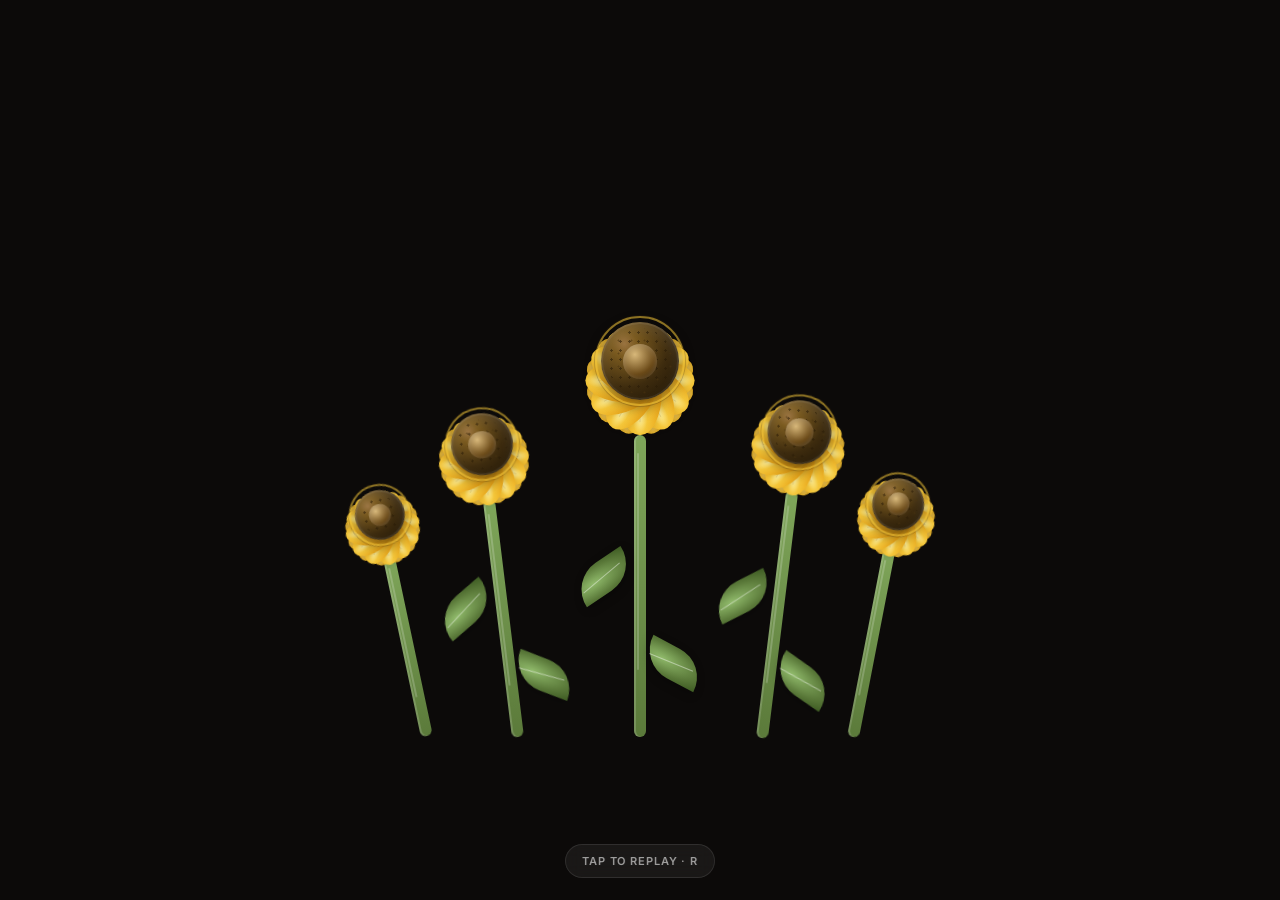
==== index.html @ fe11b83e "updated new web elements for gorgeous compliment" ====
<!doctype html>
<html lang="en">
<head>
    <meta charset="utf-8">
    <meta name="viewport" content="width=device-width, initial-scale=1">
    <title>Gorg</title>
    <link rel="preconnect" href="https://fonts.googleapis.com">
    <link rel="preconnect" href="https://fonts.gstatic.com" crossorigin>
    <link href="https://fonts.googleapis.com/css2?family=EB+Garamond:wght@300&family=Inter:wght@400;500&display=swap" rel="stylesheet">
    <link rel="stylesheet" href="./css/base.css">
    <link rel="stylesheet" href="./css/layout.css">
    <link rel="stylesheet" href="./css/animation.css">
    <style>
        html, body { overflow: hidden; background: var(--surface-dark); }
        .stage {
            min-height: 100vh; min-height: 100dvh;
            padding-top: 0;
            justify-content: center;
            overflow: hidden;
            /* allow top of flowers to breathe — no top clip */
            align-items: center;
        }
        .bouquet-scene {
            position: relative;
            width: min(760px, 96vw);
            height: min(62vh, 520px);
            min-height: 420px;
            display: block;
            z-index: 3;
            overflow: visible;
            /* lower bouquet slightly so blooms sit below mid-text */
            margin-top: 54px;
        }
        .bouquet {
            position: absolute;
            inset: 0;
            display: block;
            overflow: visible;
        }
        .sunflower {
            position: absolute;
            bottom: 0;
            left: 50%;
            display: flex;
            align-items: flex-end;
            justify-content: center;
            transform-origin: bottom center;
            will-change: transform;
            overflow: visible;
        }
        /* bouquet layout — stems converge at base */
        .s1 { --tilt: 0deg; --stem-h: 58%; --flower: 168px; --center: 78px; --petal-w: 44px; --petal-h: 70px; left: 50%; width: 220px; height: 100%; z-index: 4; }
        .s2 { --tilt: -7deg; --stem-h: 50%; --flower: 132px; --center: 62px; --petal-w: 36px; --petal-h: 58px; left: 34%; width: 180px; height: 92%; z-index: 3; }
        .s3 { --tilt: 7deg;  --stem-h: 52%; --flower: 138px; --center: 64px; --petal-w: 37px; --petal-h: 60px; left: 66%; width: 180px; height: 92%; z-index: 3; }
        .s4 { --tilt: -12deg; --stem-h: 42%; --flower: 106px; --center: 50px; --petal-w: 30px; --petal-h: 48px; left: 22%; width: 150px; height: 84%; z-index: 5; }
        .s5 { --tilt: 11deg;  --stem-h: 44%; --flower: 110px; --center: 52px; --petal-w: 31px; --petal-h: 50px; left: 78%; width: 150px; height: 84%; z-index: 5; }
        .sunflower { transform: translateX(-50%) rotate(var(--tilt)); }

        .message-block {
            position: absolute;
            left: 50%;
            /* move text HIGHER so it does not bisect blooms — blooms sit lower now */
            top: 34%;
            transform: translate(-50%, -50%);
            margin: 0;
            width: min(760px, calc(100% - 32px));
            z-index: 11;
            pointer-events: none;
            text-align: center;
            overflow: visible;
        }
        .message-title {
            text-shadow: 0 2px 28px rgba(0,0,0,0.7), 0 12px 40px rgba(0,0,0,0.55), 0 1px 0 rgba(0,0,0,0.45);
        }
        .replay-hint {
            position: absolute;
            bottom: 22px;
            left: 50%;
            transform: translateX(-50%);
            z-index: 12;
            background: rgba(255,255,255,0.06);
            border: 1px solid rgba(255,255,255,0.10);
            color: rgba(255,255,255,0.58);
            font-family: var(--font-body);
            font-size: 11px; font-weight: 600;
            letter-spacing: 0.08em; text-transform: uppercase;
            cursor: pointer;
            padding: 9px 16px;
            border-radius: 9999px;
            backdrop-filter: blur(8px);
            transition: color 160ms ease, background 160ms ease, border-color 160ms ease;
        }
        .replay-hint:hover { color: #fff; background: rgba(255,255,255,0.10); border-color: rgba(255,255,255,0.18); }

        .ribbon {
            position: absolute;
            left: 50%;
            bottom: 14px;
            transform: translateX(-50%);
            width: 76px;
            height: 34px;
            z-index: 6;
            opacity: 0;
            overflow: visible;
        }
        .ribbon.is-visible { animation: ribbonIn 600ms cubic-bezier(0.22,1,0.36,1) forwards; animation-delay: 1600ms; }
        @keyframes ribbonIn { from { opacity:0; transform: translateX(-50%) translateY(8px) scale(0.96);} to {opacity:1; transform: translateX(-50%) translateY(0) scale(1);} }
        .ribbon-knot {
            position: absolute; left: 50%; top: 6px; transform: translateX(-50%);
            width: 22px; height: 18px; background: #d9c7a0; border-radius: 4px;
            box-shadow: inset 0 1px 0 rgba(255,255,255,0.7), 0 2px 8px rgba(0,0,0,0.35);
        }
        .ribbon-tail {
            position: absolute; top: 14px; width: 22px; height: 28px;
            background: linear-gradient(to bottom, #e8d9b8, #d9c7a0);
            border-radius: 0 0 3px 3px;
        }
        .ribbon-tail.left { left: 12px; transform: rotate(-12deg); }
        .ribbon-tail.right { right: 12px; transform: rotate(12deg); }

        @media (max-width: 640px) {
            .bouquet-scene { height: 50vh; min-height: 360px; margin-top: 68px; width: 96vw; }
            .s1 { --flower: 138px; }
            .s2 { --flower: 108px; left: 33%; }
            .s3 { --flower: 114px; left: 67%; }
            .s4 { left: 19%; --flower: 86px; }
            .s5 { left: 81%; --flower: 90px; }
            .message-block { top: 30%; }
        }
        @media (max-height: 740px) {
            .bouquet-scene { margin-top: 42px; height: 58vh; }
            .message-block { top: 32%; }
        }

        /* ——— butterflies ——— */
        .butterflies {
            position: absolute;
            inset: 0;
            pointer-events: none;
            z-index: 8;
            overflow: visible;
        }
        .butterfly {
            position: absolute;
            width: 30px;
            height: 22px;
            display: block;
            opacity: 0;
            will-change: transform;
            filter: drop-shadow(0 2px 6px rgba(0,0,0,0.22));
        }
        .butterfly.is-flying { opacity: 1; }
        .bf-body {
            position: absolute;
            left: 50%;
            top: 50%;
            width: 2px;
            height: 13px;
            background: #2a1c07;
            border-radius: 999px;
            transform: translate(-50%, -50%);
            z-index: 3;
            box-shadow: 0 0 0 1px rgba(255,255,255,0.12);
        }
        .bf-body::after {
            content: "";
            position: absolute;
            left: 50%;
            top: -3px;
            width: 6px;
            height: 4px;
            border-left: 1px solid #2a1c07;
            border-right: 1px solid #2a1c07;
            border-top: 1px solid #2a1c07;
            border-radius: 50% 50% 0 0;
            transform: translateX(-50%) rotate(0deg);
            opacity: 0.9;
        }
        .bf-wing {
            position: absolute;
            top: 1px;
            width: 15px;
            height: 15px;
            border-radius: 68% 32% 62% 38%;
            opacity: 0.96;
            z-index: 2;
        }
        .bf-wing.left {
            left: 0;
            transform-origin: 100% 50%;
            animation: flapL 110ms ease-in-out infinite alternate;
            border-radius: 72% 28% 58% 42%;
        }
        .bf-wing.right {
            right: 0;
            transform-origin: 0% 50%;
            animation: flapR 110ms ease-in-out infinite alternate;
            border-radius: 28% 72% 42% 58%;
        }
        /* pastel fills cycle every 4 — dynamic count */
        .butterfly:nth-child(4n+1) .bf-wing { background: radial-gradient(ellipse at 30% 30%, #fff8e0 0%, #f4c5a8 32%, #e8a07a 72%); border: 1px solid rgba(61,43,14,0.12); }
        .butterfly:nth-child(4n+2) .bf-wing { background: radial-gradient(ellipse at 30% 30%, #f0fff8 0%, #a7e5d3 34%, #7ecfba 74%); border: 1px solid rgba(24,52,38,0.10); }
        .butterfly:nth-child(4n+3) .bf-wing { background: radial-gradient(ellipse at 30% 30%, #f6f0ff 0%, #c8b8e0 36%, #a89ac8 76%); border: 1px solid rgba(48,36,66,0.12); }
        .butterfly:nth-child(4n+4) .bf-wing { background: radial-gradient(ellipse at 30% 30%, #f0f7ff 0%, #a8c8e8 36%, #82a9d0 76%); border: 1px solid rgba(28,44,66,0.11); }
        .butterfly.small { width: 24px; height: 18px; }
        .butterfly.small .bf-wing { width: 12px; height: 12px; top: 2px; }
        .butterfly.small .bf-body { height: 11px; }

        @keyframes flapL {
            0% { transform: rotateY(0deg) rotate(-6deg) scaleX(1); }
            100% { transform: rotateY(-58deg) rotate(-6deg) scaleX(0.62); }
        }
        @keyframes flapR {
            0% { transform: rotateY(0deg) rotate(6deg) scaleX(1); }
            100% { transform: rotateY(58deg) rotate(6deg) scaleX(0.62); }
        }

        /* flight paths — 4 variants, assigned dynamically */
        .butterfly.flight1 { animation: flight1 var(--dur, 9.2s) ease-in-out infinite; animation-delay: var(--delay, 0s); }
        .butterfly.flight2 { animation: flight2 var(--dur, 10.5s) ease-in-out infinite; animation-delay: var(--delay, 0s); }
        .butterfly.flight3 { animation: flight3 var(--dur, 8.4s) ease-in-out infinite; animation-delay: var(--delay, 0s); }
        .butterfly.flight4 { animation: flight4 var(--dur, 11s) ease-in-out infinite; animation-delay: var(--delay, 0s); }

        @keyframes flight1 {
            0%   { transform: translate(0, 0) rotate(-8deg) scale(0.9); opacity: 0; }
            6%   { opacity: 1; }
            22%  { transform: translate(86px, -42px) rotate(6deg) scale(1); }
            44%  { transform: translate(168px, -18px) rotate(-4deg) scale(1); }
            66%  { transform: translate(118px, 26px) rotate(10deg) scale(0.95); }
            84%  { transform: translate(42px, 14px) rotate(-10deg) scale(0.9); }
            100% { transform: translate(0, 0) rotate(-8deg) scale(0.9); opacity: 1; }
        }
        @keyframes flight2 {
            0%   { transform: translate(0, 0) rotate(12deg) scale(0.92); opacity: 0; }
            8%   { opacity: 1; }
            24%  { transform: translate(-72px, -36px) rotate(-8deg) scale(1); }
            48%  { transform: translate(-132px, -8px) rotate(6deg) scale(1); }
            68%  { transform: translate(-84px, 28px) rotate(-6deg) scale(0.96); }
            90%  { transform: translate(-22px, 10px) rotate(8deg) scale(0.92); }
            100% { transform: translate(0, 0) rotate(12deg) scale(0.92); opacity: 1; }
        }
        @keyframes flight3 {
            0%   { transform: translate(0, 0) rotate(-6deg) scale(0.86); opacity: 0; }
            10%  { opacity: 1; }
            26%  { transform: translate(54px, -18px) rotate(8deg) scale(0.95); }
            52%  { transform: translate(112px, -32px) rotate(-6deg) scale(0.95); }
            74%  { transform: translate(68px, -6px) rotate(7deg) scale(0.88); }
            100% { transform: translate(0, 0) rotate(-6deg) scale(0.86); opacity: 1; }
        }
        @keyframes flight4 {
            0%   { transform: translate(0, 0) rotate(5deg) scale(0.78); opacity: 0; }
            9%   { opacity: 0.9; }
            28%  { transform: translate(-46px, 18px) rotate(-7deg) scale(0.84); }
            52%  { transform: translate(-92px, -12px) rotate(9deg) scale(0.84); }
            74%  { transform: translate(-38px, -28px) rotate(-5deg) scale(0.80); }
            100% { transform: translate(0, 0) rotate(5deg) scale(0.78); opacity: 0.9; }
        }

        @media (prefers-reduced-motion: reduce) {
            .bf-wing { animation: none !important; }
            .butterfly { animation: none !important; opacity: 0.9 !important; }
        }
        @media (max-width: 640px) {
            /* positions are now dynamic via JS inline left/top */
        }

        /* ——— sunflower petals rain — background — */
        .petal-rain {
            position: absolute;
            inset: 0;
            pointer-events: none;
            z-index: 1;
            overflow: hidden;
        }
        .petal-rain .petal {
            position: absolute;
            top: -28px;
            width: 11px;
            height: 17px;
            background: var(--sunflower-petal);
            border-radius: 62% 38% 62% 38% / 58% 42% 58% 42%;
            opacity: 0;
            will-change: transform;
            box-shadow: 0 1px 4px rgba(61,43,14,0.16);
            pointer-events: none;
        }
        .petal-rain .petal.alt {
            background: var(--sunflower-petal-deep);
            width: 9px;
            height: 14px;
            border-radius: 58% 42% 58% 42%;
        }
        .petal-rain .petal.tiny {
            width: 7px;
            height: 11px;
            opacity: 0.85;
        }
        @keyframes rainFall {
            0%   { transform: translate3d(0, 0, 0) rotate(0deg) translateX(0); opacity: 0; }
            8%   { opacity: 0.88; }
            50%  { transform: translate3d(var(--drift, 48px), 50vh, 0) rotate(360deg) translateX(var(--sway, 12px)); }
            100% { transform: translate3d(var(--drift, 48px), 110vh, 0) rotate(720deg) translateX(0); opacity: 0; }
        }
        @media (prefers-reduced-motion: reduce) {
            .petal-rain { display: none; }
        }
    </style>
</head>
<body>
    <main class="stage" id="bloom" aria-label="Sunflower bouquet">
        <div class="sun-glow" id="sunGlow" aria-hidden="true"></div>
        <div id="petalRain" class="petal-rain" aria-hidden="true"></div>
        <div id="petalsLayer" aria-hidden="true" style="position:absolute; inset:0; pointer-events:none; z-index:2; overflow:visible;"></div>

        <div class="message-block" id="messageBlock">
            <h1 class="message-title display-mega">
                You were looking<br>
                <span class="glow-text"><em>really gorgeous</em> today!</span>
            </h1>
        </div>

        <div class="butterflies" id="butterflies" aria-hidden="true"></div>

        <div class="bouquet-scene" aria-hidden="true">
            <div class="bouquet" id="bouquet">
                <div class="sunflower s1">
                    <div class="stem"></div>
                    <span class="leaf leaf-a"></span>
                    <span class="leaf leaf-b"></span>
                    <div class="flower-head">
                        <div class="petals petals-back"></div>
                        <div class="petals petals-front"></div>
                        <div class="center"><span class="center-ring"></span><span class="center-core"></span></div>
                    </div>
                </div>
                <div class="sunflower s2">
                    <div class="stem"></div>
                    <span class="leaf leaf-a"></span>
                    <span class="leaf leaf-b"></span>
                    <div class="flower-head">
                        <div class="petals petals-back"></div>
                        <div class="petals petals-front"></div>
                        <div class="center"><span class="center-ring"></span><span class="center-core"></span></div>
                    </div>
                </div>
                <div class="sunflower s3">
                    <div class="stem"></div>
                    <span class="leaf leaf-a"></span>
                    <span class="leaf leaf-b"></span>
                    <div class="flower-head">
                        <div class="petals petals-back"></div>
                        <div class="petals petals-front"></div>
                        <div class="center"><span class="center-ring"></span><span class="center-core"></span></div>
                    </div>
                </div>
                <div class="sunflower s4">
                    <div class="stem"></div>
                    <span class="leaf leaf-a"></span>
                    <div class="flower-head">
                        <div class="petals petals-back"></div>
                        <div class="petals petals-front"></div>
                        <div class="center"><span class="center-ring"></span><span class="center-core"></span></div>
                    </div>
                </div>
                <div class="sunflower s5">
                    <div class="stem"></div>
                    <span class="leaf leaf-a"></span>
                    <div class="flower-head">
                        <div class="petals petals-back"></div>
                        <div class="petals petals-front"></div>
                        <div class="center"><span class="center-ring"></span><span class="center-core"></span></div>
                    </div>
                </div>
                <div class="ribbon" id="ribbon" aria-hidden="true">
                    <span class="ribbon-tail left"></span>
                    <span class="ribbon-tail right"></span>
                    <span class="ribbon-knot"></span>
                </div>
            </div>
        </div>

        <button class="replay-hint" id="replayBtn" type="button">tap to replay · R</button>
    </main>

    <noscript>
        <style>.sun-glow,.stem,.leaf,.flower-head,.message-block{opacity:1!important;transform:none!important}</style>
    </noscript>
    <script src="./js/main.js"></script>
</body>
</html>
---- css/base.css ----
/* gorg/css/base.css — ElevenLabs DESIGN.md tokens — base variables & typography */
:root {
    /* canvas & surface — DESIGN.md */
    --canvas: #f5f5f5;
    --canvas-soft: #fafafa;
    --canvas-deep: #0c0a09;
    --surface-card: #ffffff;
    --surface-strong: #f0efed;
    --surface-dark: #0c0a09;
    --surface-dark-elevated: #1c1917;

    /* ink & text */
    --primary: #292524;
    --primary-active: #0c0a09;
    --ink: #0c0a09;
    --body: #4e4e4e;
    --body-strong: #292524;
    --muted: #777169;
    --muted-soft: #a8a29e;
    --on-primary: #ffffff;
    --on-dark: #ffffff;
    --on-dark-soft: #a8a29e;

    /* hairlines */
    --hairline: #e7e5e4;
    --hairline-soft: #f0efed;
    --hairline-strong: #d6d3d1;
    --hairline-dark: rgba(255,255,255,0.08);
    --hairline-dark-strong: rgba(255,255,255,0.14);

    /* atmospheric gradients */
    --gradient-mint: #a7e5d3;
    --gradient-peach: #f4c5a8;
    --gradient-lavender: #c8b8e0;
    --gradient-sky: #a8c8e8;
    --gradient-rose: #e8b8c4;

    /* semantic */
    --semantic-error: #dc2626;
    --semantic-success: #16a34a;

    /* sunflower accent */
    --sunflower-petal: #f4c63a;
    --sunflower-petal-deep: #e8a317;
    --sunflower-center: #3d2b0e;
    --sunflower-center-soft: #7a5a1f;
    --sunflower-stem: #5b7a3a;
    --sunflower-stem-light: #7fa65a;

    /* radius */
    --rounded-xs: 4px;
    --rounded-sm: 6px;
    --rounded-md: 8px;
    --rounded-lg: 12px;
    --rounded-xl: 16px;
    --rounded-xxl: 24px;
    --rounded-pill: 9999px;
    --rounded-full: 9999px;

    /* spacing */
    --space-xxs: 4px;
    --space-xs: 8px;
    --space-sm: 12px;
    --space-base: 16px;
    --space-md: 20px;
    --space-lg: 24px;
    --space-xl: 32px;
    --space-xxl: 48px;
    --space-section: 96px;

    /* typography fallbacks — Waldenburg Light -> EB Garamond @ 300 */
    --font-display: "EB Garamond", "Times New Roman", serif;
    --font-body: "Inter", sans-serif;
}

* {
    box-sizing: border-box;
}

html {
    scroll-behavior: smooth;
}

html, body {
    margin: 0;
    padding: 0;
    min-width: 320px;
    background: var(--surface-dark);
    color: var(--on-dark);
    font-family: var(--font-body);
    -webkit-font-smoothing: antialiased;
    -moz-osx-font-smoothing: grayscale;
}

button, input, textarea, select {
    font: inherit;
}

button {
    border: 0;
    cursor: pointer;
}

a {
    color: inherit;
    text-decoration: none;
}

::selection {
    background: var(--gradient-peach);
    color: var(--ink);
}

/* typography tokens */
.display-mega {
    font-family: var(--font-display);
    font-size: 64px;
    font-weight: 300;
    line-height: 1.05;
    letter-spacing: -1.92px;
}

.display-xl {
    font-family: var(--font-display);
    font-size: 48px;
    font-weight: 300;
    line-height: 1.08;
    letter-spacing: -0.96px;
}

.display-lg {
    font-family: var(--font-display);
    font-size: 36px;
    font-weight: 300;
    line-height: 1.17;
    letter-spacing: -0.36px;
}

.display-md {
    font-family: var(--font-display);
    font-size: 32px;
    font-weight: 300;
    line-height: 1.13;
    letter-spacing: -0.32px;
}

.display-sm {
    font-family: var(--font-display);
    font-size: 24px;
    font-weight: 300;
    line-height: 1.2;
}

.title-md {
    font-family: var(--font-body);
    font-size: 20px;
    font-weight: 500;
    line-height: 1.35;
}

.title-sm {
    font-family: var(--font-body);
    font-size: 18px;
    font-weight: 500;
    line-height: 1.44;
    letter-spacing: 0.18px;
}

.body-md {
    font-family: var(--font-body);
    font-size: 16px;
    font-weight: 400;
    line-height: 1.5;
    letter-spacing: 0.16px;
}

.body-strong {
    font-family: var(--font-body);
    font-size: 16px;
    font-weight: 500;
    line-height: 1.5;
    letter-spacing: 0.16px;
}

.body-sm {
    font-family: var(--font-body);
    font-size: 15px;
    font-weight: 400;
    line-height: 1.47;
    letter-spacing: 0.15px;
}

.caption {
    font-family: var(--font-body);
    font-size: 14px;
    font-weight: 400;
    line-height: 1.5;
}

.caption-uppercase {
    font-family: var(--font-body);
    font-size: 12px;
    font-weight: 600;
    line-height: 1.4;
    letter-spacing: 0.96px;
    text-transform: uppercase;
}

.button-text {
    font-family: var(--font-body);
    font-size: 15px;
    font-weight: 500;
    line-height: 1;
}

.nav-link {
    font-family: var(--font-body);
    font-size: 15px;
    font-weight: 500;
    line-height: 1.4;
}

@media (max-width: 767px) {
    .display-mega {
        font-size: 32px;
        letter-spacing: -0.64px;
        line-height: 1.1;
    }
    .display-xl {
        font-size: 32px;
    }
    .display-lg {
        font-size: 28px;
    }
}
---- css/layout.css ----
/* gorg/css/layout.css — layout, nav, cards, stage */
.top-nav {
    position: fixed;
    top: 0;
    left: 0;
    right: 0;
    height: 64px;
    display: flex;
    align-items: center;
    justify-content: space-between;
    padding: 0 32px;
    background: rgba(12, 10, 9, 0.72);
    backdrop-filter: blur(12px);
    -webkit-backdrop-filter: blur(12px);
    border-bottom: 1px solid var(--hairline-dark);
    z-index: 40;
}

.wordmark {
    font-family: var(--font-display);
    font-size: 26px;
    font-weight: 300;
    letter-spacing: -0.06em;
    color: var(--on-dark);
    display: flex;
    align-items: center;
    gap: 2px;
}

.wordmark span {
    color: var(--gradient-peach);
}

.nav-links {
    display: flex;
    align-items: center;
    gap: 28px;
}

.nav-links a {
    color: var(--on-dark-soft);
    transition: color 180ms ease;
}

.nav-links a:hover {
    color: var(--on-dark);
}

.nav-actions {
    display: flex;
    align-items: center;
    gap: 12px;
}

.button-primary {
    background: var(--on-dark);
    color: var(--ink);
    font-family: var(--font-body);
    font-size: 15px;
    font-weight: 500;
    line-height: 1;
    padding: 10px 20px;
    height: 40px;
    border-radius: var(--rounded-pill);
    transition: transform 160ms ease, background 160ms ease, opacity 160ms ease;
    display: inline-flex;
    align-items: center;
    justify-content: center;
    gap: 8px;
    white-space: nowrap;
}

.button-primary:hover {
    transform: translateY(-1px);
    background: #f0efed;
}

.button-primary:active {
    transform: translateY(0);
    background: #e7e5e4;
}

.button-outline {
    background: transparent;
    color: var(--on-dark);
    font-family: var(--font-body);
    font-size: 15px;
    font-weight: 500;
    line-height: 1;
    padding: 9px 19px;
    height: 40px;
    border-radius: var(--rounded-pill);
    border: 1px solid var(--hairline-dark-strong);
    display: inline-flex;
    align-items: center;
    justify-content: center;
    gap: 8px;
    white-space: nowrap;
    transition: border-color 160ms ease, background 160ms ease;
}

.button-outline:hover {
    border-color: rgba(255,255,255,0.28);
    background: rgba(255,255,255,0.06);
}

.button-ghost {
    background: transparent;
    color: var(--on-dark-soft);
    font-size: 14px;
    font-weight: 500;
    padding: 8px 14px;
    border-radius: var(--rounded-pill);
    transition: color 160ms ease;
}

.button-ghost:hover {
    color: var(--on-dark);
}

.hamburger {
    display: none;
    width: 40px;
    height: 40px;
    border-radius: var(--rounded-full);
    border: 1px solid var(--hairline-dark);
    background: transparent;
    color: var(--on-dark);
    font-size: 18px;
    place-items: center;
}

/* stage — black screen hero */
.stage {
    position: relative;
    min-height: 100vh;
    min-height: 100svh;
    background: var(--surface-dark);
    overflow: hidden;
    display: flex;
    flex-direction: column;
    align-items: center;
    justify-content: center;
    isolation: isolate;
    padding-top: 0;
}

.atmosphere {
    position: absolute;
    inset: 0;
    pointer-events: none;
    overflow: hidden;
}

.orb {
    position: absolute;
    border-radius: 50%;
    filter: blur(48px);
    opacity: 0.55;
    mix-blend-mode: screen;
}

.orb-mint {
    width: 520px;
    height: 520px;
    left: -80px;
    top: 22%;
    background: radial-gradient(circle at 35% 35%, var(--gradient-mint), transparent 68%);
    opacity: 0.18;
}

.orb-peach {
    width: 680px;
    height: 680px;
    right: -120px;
    top: -8%;
    background: radial-gradient(circle at 50% 50%, var(--gradient-peach), transparent 66%);
    opacity: 0.22;
}

.orb-lavender {
    width: 540px;
    height: 540px;
    right: 18%;
    bottom: -140px;
    background: radial-gradient(circle, var(--gradient-lavender), transparent 70%);
    opacity: 0.14;
}

.orb-sky {
    width: 420px;
    height: 420px;
    left: 38%;
    bottom: 18%;
    background: radial-gradient(circle, var(--gradient-sky), transparent 70%);
    opacity: 0.12;
}

/* sunflower sun glow behind flower */
.sun-glow {
    position: absolute;
    left: 50%;
    top: 46%;
    transform: translate(-50%, -50%);
    width: 560px;
    height: 560px;
    border-radius: 50%;
    background:
        radial-gradient(circle at 50% 50%, rgba(244,197,168,0.9) 0%, rgba(244,197,168,0.45) 18%, rgba(167,229,211,0.22) 34%, rgba(200,184,224,0.14) 52%, transparent 72%);
    filter: blur(18px);
    opacity: 0;
    pointer-events: none;
    z-index: 1;
}

.sun-glow::after {
    content: "";
    position: absolute;
    inset: 22%;
    border-radius: 50%;
    background: radial-gradient(circle, rgba(255,255,255,0.9) 0%, rgba(255,248,225,0.7) 24%, transparent 68%);
    filter: blur(12px);
    opacity: 0.9;
}

/* sunflower container */
.sunflower-scene {
    position: relative;
    width: min(560px, 90vw);
    height: min(68vh, 560px);
    display: flex;
    align-items: flex-end;
    justify-content: center;
    z-index: 3;
    margin-top: 12px;
}

.sunflower-wrap {
    position: relative;
    width: 220px;
    height: 100%;
    display: flex;
    align-items: flex-end;
    justify-content: center;
}

/* text block */
.message-block {
    position: relative;
    z-index: 6;
    text-align: center;
    width: min(860px, calc(100% - 32px));
    margin: 28px auto 0;
    padding: 0 12px;
}

.badge-pill {
    display: inline-flex;
    align-items: center;
    gap: 8px;
    background: var(--surface-dark-elevated);
    color: var(--on-dark-soft);
    font-family: var(--font-body);
    font-size: 12px;
    font-weight: 600;
    line-height: 1.4;
    letter-spacing: 0.96px;
    text-transform: uppercase;
    border-radius: var(--rounded-pill);
    padding: 6px 12px;
    border: 1px solid var(--hairline-dark);
    margin-bottom: 18px;
}

.badge-dot {
    width: 6px;
    height: 6px;
    border-radius: 50%;
    background: var(--gradient-peach);
    box-shadow: 0 0 10px rgba(244,197,168,0.8);
    flex: none;
}

.message-title {
    margin: 0;
    color: var(--on-dark);
    text-wrap: balance;
}

.message-title em {
    font-family: var(--font-display);
    font-style: italic;
    font-weight: 300;
    color: var(--gradient-peach);
}

.message-subtitle {
    margin: 16px auto 0;
    max-width: 560px;
    color: var(--on-dark-soft);
    font-family: var(--font-body);
    font-size: 16px;
    font-weight: 400;
    line-height: 1.6;
    letter-spacing: 0.16px;
}

.cta-row {
    margin-top: 28px;
    display: flex;
    align-items: center;
    justify-content: center;
    gap: 12px;
    flex-wrap: wrap;
}

.hint-row {
    margin-top: 18px;
    display: flex;
    align-items: center;
    justify-content: center;
    gap: 14px;
    color: var(--on-dark-soft);
    font-size: 13px;
}

.hint-row button {
    color: var(--on-dark-soft);
    background: transparent;
    border-bottom: 1px dashed rgba(255,255,255,0.22);
    padding-bottom: 2px;
    font-size: 13px;
}

.hint-row button:hover {
    color: var(--on-dark);
    border-color: rgba(255,255,255,0.4);
}

/* keepsake card — elevenlabs feature-card on dark */
.keepsake-strip {
    position: relative;
    z-index: 5;
    width: min(980px, calc(100% - 32px));
    margin: 44px auto 0;
    display: grid;
    grid-template-columns: 1.15fr 0.85fr;
    gap: 16px;
}

.feature-card-dark {
    background: var(--surface-dark-elevated);
    border: 1px solid var(--hairline-dark);
    border-radius: var(--rounded-xl);
    padding: 22px 22px;
    display: flex;
    flex-direction: column;
    gap: 14px;
}

.feature-card-dark.soft {
    background: #141210;
}

.card-eyebrow {
    font-family: var(--font-body);
    font-size: 12px;
    font-weight: 600;
    letter-spacing: 0.96px;
    text-transform: uppercase;
    color: var(--on-dark-soft);
    margin: 0;
}

.card-title {
    font-family: var(--font-body);
    font-size: 18px;
    font-weight: 500;
    line-height: 1.35;
    color: var(--on-dark);
    margin: 0;
}

.card-body {
    color: var(--on-dark-soft);
    font-size: 15px;
    line-height: 1.6;
    margin: 0;
}

.card-meta {
    display: flex;
    align-items: center;
    gap: 10px;
    margin-top: auto;
    padding-top: 12px;
    border-top: 1px solid var(--hairline-dark);
}

.avatar {
    width: 28px;
    height: 28px;
    border-radius: var(--rounded-full);
    background: var(--surface-strong);
    color: var(--ink);
    display: grid;
    place-items: center;
    font-size: 12px;
    font-weight: 600;
    flex: none;
}

.mini-wave {
    flex: 1;
    height: 28px;
    display: flex;
    align-items: center;
    gap: 3px;
}

.mini-wave span {
    flex: 1;
    background: var(--on-dark-soft);
    border-radius: 999px;
    opacity: 0.9;
}

.play-circle {
    width: 32px;
    height: 32px;
    border-radius: var(--rounded-full);
    background: var(--on-dark);
    color: var(--ink);
    display: grid;
    place-items: center;
    font-size: 12px;
    flex: none;
}

.stats-grid {
    display: grid;
    grid-template-columns: repeat(3, 1fr);
    gap: 12px;
}

.stat {
    background: rgba(255,255,255,0.04);
    border: 1px solid var(--hairline-dark);
    border-radius: var(--rounded-lg);
    padding: 14px;
    text-align: left;
}

.stat strong {
    display: block;
    font-family: var(--font-display);
    font-size: 22px;
    font-weight: 300;
    color: var(--on-dark);
    line-height: 1;
}

.stat span {
    font-size: 12px;
    color: var(--on-dark-soft);
    letter-spacing: 0.04em;
}

/* footer — elevenlabs footer on dark */
.footer {
    position: relative;
    background: #080705;
    border-top: 1px solid var(--hairline-dark);
    padding: 36px 32px 28px;
    display: flex;
    flex-wrap: wrap;
    gap: 24px;
    align-items: center;
    justify-content: space-between;
}

.footer-left {
    display: flex;
    align-items: center;
    gap: 14px;
    color: var(--on-dark-soft);
    font-size: 14px;
}

.footer-links {
    display: flex;
    gap: 20px;
    flex-wrap: wrap;
}

.footer-links a {
    color: var(--on-dark-soft);
    font-size: 14px;
    transition: color 160ms ease;
}

.footer-links a:hover {
    color: var(--on-dark);
}

.ground {
    position: absolute;
    left: 0;
    right: 0;
    bottom: 0;
    height: 86px;
    background: linear-gradient(to top, rgba(12,10,9,1) 12%, rgba(12,10,9,0) 100%);
    pointer-events: none;
    z-index: 4;
}

.ground-line {
    position: absolute;
    left: 50%;
    bottom: 26px;
    transform: translateX(-50%);
    width: min(420px, 80vw);
    height: 1px;
    background: linear-gradient(to right, transparent, rgba(255,255,255,0.18), transparent);
}

/* petals falling */
.petal {
    position: absolute;
    width: 10px;
    height: 16px;
    background: var(--sunflower-petal);
    border-radius: 60% 40% 60% 40%;
    opacity: 0;
    pointer-events: none;
    z-index: 2;
}

@media (max-width: 840px) {
    .keepsake-strip {
        grid-template-columns: 1fr;
    }
}

@media (max-width: 767px) {
    .top-nav {
        padding: 0 18px;
    }
    .nav-links {
        display: none;
    }
    .hamburger {
        display: grid;
    }
    .nav-actions .button-outline,
    .nav-actions .button-ghost {
        display: none;
    }
    .sunflower-scene {
        height: 52vh;
        min-height: 380px;
    }
    .sun-glow {
        width: 420px;
        height: 420px;
        top: 50%;
    }
    .message-subtitle {
        font-size: 15px;
    }
    .footer {
        padding: 28px 18px;
        flex-direction: column;
        align-items: flex-start;
    }
}

/* prefers-reduced-motion */
@media (prefers-reduced-motion: reduce) {
    * {
        animation-duration: 0.01ms !important;
        transition-duration: 0.01ms !important;
    }
}
---- css/animation.css ----
/* gorg/css/animation.css — bouquet + complete sunflower — fixed overflow */

.sun-glow {
    position: absolute;
    left: 50%;
    top: 46%;
    transform: translate(-50%, -50%) scale(0.72);
    width: 720px;
    height: 720px;
    border-radius: 50%;
    background:
        radial-gradient(circle at 50% 50%, rgba(244,197,168,0.95) 0%, rgba(244,197,168,0.52) 16%, rgba(167,229,211,0.24) 32%, rgba(200,184,224,0.14) 50%, transparent 72%);
    filter: blur(18px);
    opacity: 0;
    pointer-events: none;
    z-index: 1;
    transition: opacity 900ms ease, transform 1200ms cubic-bezier(0.22, 1, 0.36, 1);
}
.sun-glow::after {
    content: "";
    position: absolute;
    inset: 24%;
    border-radius: 50%;
    background: radial-gradient(circle, rgba(255,255,255,0.92) 0%, rgba(255,248,225,0.72) 22%, transparent 66%);
    filter: blur(10px);
    opacity: 0.92;
}
.sun-glow.is-lit {
    opacity: 1;
    transform: translate(-50%, -50%) scale(1);
}

/* stems */
.stem {
    position: absolute;
    left: 50%;
    bottom: 0;
    width: 12px;
    height: var(--stem-h);
    background: linear-gradient(to bottom, var(--sunflower-stem-light), var(--sunflower-stem));
    border-radius: 9999px;
    transform: translateX(-50%) scaleY(0);
    transform-origin: bottom center;
    box-shadow: inset 2px 0 0 rgba(255,255,255,0.16);
}
.stem::after {
    content: "";
    position: absolute;
    left: 3px;
    top: 6%;
    width: 2px;
    height: 72%;
    background: rgba(255,255,255,0.20);
    border-radius: 999px;
}
.stem.is-grown {
    animation: stemGrow 1300ms cubic-bezier(0.22, 1, 0.36, 1) forwards;
}
@keyframes stemGrow {
    0% { transform: translateX(-50%) scaleY(0); }
    100% { transform: translateX(-50%) scaleY(1); }
}

/* leaves */
.leaf {
    position: absolute;
    width: 62px;
    height: 32px;
    background: radial-gradient(ellipse at 30% 50%, #8fb96a 0%, var(--sunflower-stem) 62%, #3d5a22 100%);
    border-radius: 0 32px 0 32px;
    opacity: 0;
    box-shadow: 0 3px 10px rgba(0,0,0,0.26);
    transform-origin: left center;
}
.leaf::after {
    content: "";
    position: absolute;
    left: 8%;
    top: 50%;
    width: 76%;
    height: 1px;
    background: rgba(255,255,255,0.42);
    transform: translateY(-50%) rotate(-6deg);
}
.leaf-a {
    left: 50%;
    bottom: calc(var(--stem-h) * 0.42);
    margin-left: -62px;
    transform: rotate(-34deg) scale(0.7);
    border-radius: 32px 0 32px 0;
    --r: -34deg;
}
.leaf-b {
    left: 50%;
    bottom: calc(var(--stem-h) * 0.24);
    margin-left: 6px;
    transform: rotate(28deg) scale(0.7);
    --r: 28deg;
}
.s4 .leaf-b, .s5 .leaf-b { display: none; }
.leaf.is-visible { animation: leafIn 620ms cubic-bezier(0.22, 1, 0.36, 1) forwards; }
@keyframes leafIn {
    0% { opacity: 0; transform: rotate(var(--r)) scale(0.7) translateY(8px); }
    100% { opacity: 1; transform: rotate(var(--r)) scale(1) translateY(0); }
}

/* flower heads — COMPLETE, overflow visible so no half-clip */
.flower-head {
    position: absolute;
    left: 50%;
    bottom: calc(var(--stem-h) - 10px);
    transform: translateX(-50%) scale(0);
    width: var(--flower);
    height: var(--flower);
    display: grid;
    place-items: center;
    opacity: 0;
    z-index: 2;
    overflow: visible;
}
.flower-head.is-bloomed { animation: bloomPop 680ms cubic-bezier(0.22, 1, 0.36, 1) forwards; }
@keyframes bloomPop {
    0% { opacity: 0; transform: translateX(-50%) scale(0) rotate(-8deg); }
    62% { opacity: 1; transform: translateX(-50%) scale(1.06) rotate(1.5deg); }
    100% { opacity: 1; transform: translateX(-50%) scale(1) rotate(0); }
}

.petals, .petals-back, .petals-front {
    position: absolute;
    inset: 0;
    overflow: visible;
}
.petals-back { z-index: 1; }
.petals-front { z-index: 2; }

.petal-bloom {
    position: absolute;
    left: 50%;
    top: 50%;
    width: var(--petal-w);
    height: var(--petal-h);
    margin-left: calc(var(--petal-w) * -0.5);
    margin-top: calc(var(--petal-h) * -0.5);
    background: radial-gradient(ellipse at 50% 26%, #fff6a8 0%, var(--sunflower-petal) 24%, var(--sunflower-petal-deep) 70%);
    border-radius: 50% 50% 50% 50% / 62% 62% 38% 38%;
    transform-origin: 50% 78%;
    opacity: 0;
    box-shadow: 0 2px 6px rgba(61,43,14,0.18);
}
.petals-back .petal-bloom {
    background: radial-gradient(ellipse at 50% 26%, #ffeaa0 0%, #eeb82a 26%, #c98a12 72%);
    filter: brightness(0.92);
}
.petal-bloom::after {
    content: "";
    position: absolute;
    left: 50%;
    top: 18%;
    width: 1px;
    height: 44%;
    background: rgba(124, 78, 12, 0.16);
    transform: translateX(-50%);
}
.flower-head.is-bloomed .petal-bloom { animation: petalIn 460ms cubic-bezier(0.22, 1, 0.36, 1) forwards; }
@keyframes petalIn {
    0% { opacity: 0; transform: rotate(var(--rot)) translateY(8px) scale(0.45); }
    100% { opacity: 1; transform: rotate(var(--rot)) translateY(0) scale(1); }
}

/* center — complete disc */
.center {
    position: relative;
    width: var(--center);
    height: var(--center);
    border-radius: 50%;
    background: radial-gradient(circle at 30% 28%, #9a7340 0%, var(--sunflower-center-soft) 16%, var(--sunflower-center) 56%, #1a1104 100%);
    box-shadow: inset 0 0 0 2px rgba(255,255,255,0.07), inset 0 6px 14px rgba(255,255,255,0.10), 0 5px 16px rgba(0,0,0,0.42);
    display: grid;
    place-items: center;
    z-index: 3;
    overflow: visible;
}
.center::before {
    content: "";
    position: absolute;
    inset: 6px;
    border-radius: 50%;
    background-image: radial-gradient(circle, #2a1c07 1.1px, transparent 1.3px), radial-gradient(circle, #4a3410 0.9px, transparent 1.1px);
    background-size: 9px 9px, 13px 13px;
    background-position: 0 0, 5px 6px;
    opacity: 0.55;
}
.center-ring {
    position: absolute;
    inset: -6px;
    border-radius: 50%;
    border: 2px solid rgba(244,198,58,0.55);
    box-shadow: 0 0 0 1px rgba(61,43,14,0.22);
    opacity: 0;
    transform: scale(0.9);
    transition: opacity 420ms ease, transform 420ms cubic-bezier(0.22,1,0.36,1);
}
.flower-head.is-bloomed .center-ring { opacity: 1; transform: scale(1); transition-delay: 520ms; }
.center-core {
    width: 44%;
    height: 44%;
    border-radius: 50%;
    background: radial-gradient(circle at 35% 30%, #d8b87a, #6b4a18 60%, #2a1c07 100%);
    box-shadow: inset 0 1px 6px rgba(255,255,255,0.20);
    position: relative;
}

/* message reveal */
.message-block {
    opacity: 0;
    transform: translate(-50%, calc(-45% + 14px));
    transition: opacity 760ms ease, transform 760ms cubic-bezier(0.22, 1, 0.36, 1);
}
.message-block.is-visible { opacity: 1; transform: translate(-50%, -45%); }
.message-block .message-title {
    opacity: 0;
    transform: translateY(10px);
    transition: opacity 560ms ease, transform 560ms cubic-bezier(0.22,1,0.36,1);
    transition-delay: 180ms;
}
.message-block.is-visible .message-title { opacity: 1; transform: translateY(0); }

@keyframes petalFall {
    0% { opacity: 0; transform: translate3d(var(--x, 0), -20px, 0) rotate(0deg) scale(0.9); }
    12% { opacity: 0.92; }
    100% { opacity: 0; transform: translate3d(var(--x, 0), 82vh, 0) rotate(540deg) scale(1); }
}
.petal { position: absolute; width: 10px; height: 16px; background: var(--sunflower-petal); border-radius: 60% 40% 60% 40%; opacity: 0; pointer-events: none; z-index: 2; }
.petal.is-falling { animation: petalFall var(--dur, 6s) linear forwards; animation-delay: var(--delay, 0s); }

.message-title .glow-text { position: relative; display: inline-block; }
.message-title .glow-text::after {
    content: ""; position: absolute; left: -6%; right: -6%; top: 42%; height: 14px;
    background: linear-gradient(to right, transparent, rgba(244,197,168,0.18), transparent);
    filter: blur(6px); pointer-events: none; opacity: 0; transition: opacity 760ms ease;
}
.message-block.is-visible .glow-text::after { opacity: 1; transition-delay: 680ms; }

@keyframes flowerFloat {
    0%, 100% { transform: translateX(-50%) translateY(0); }
    50% { transform: translateX(-50%) translateY(-4px); }
}
.flower-head.is-bloomed.is-floating { animation: bloomPop 680ms cubic-bezier(0.22,1,0.36,1) forwards, flowerFloat 3.6s ease-in-out infinite; }
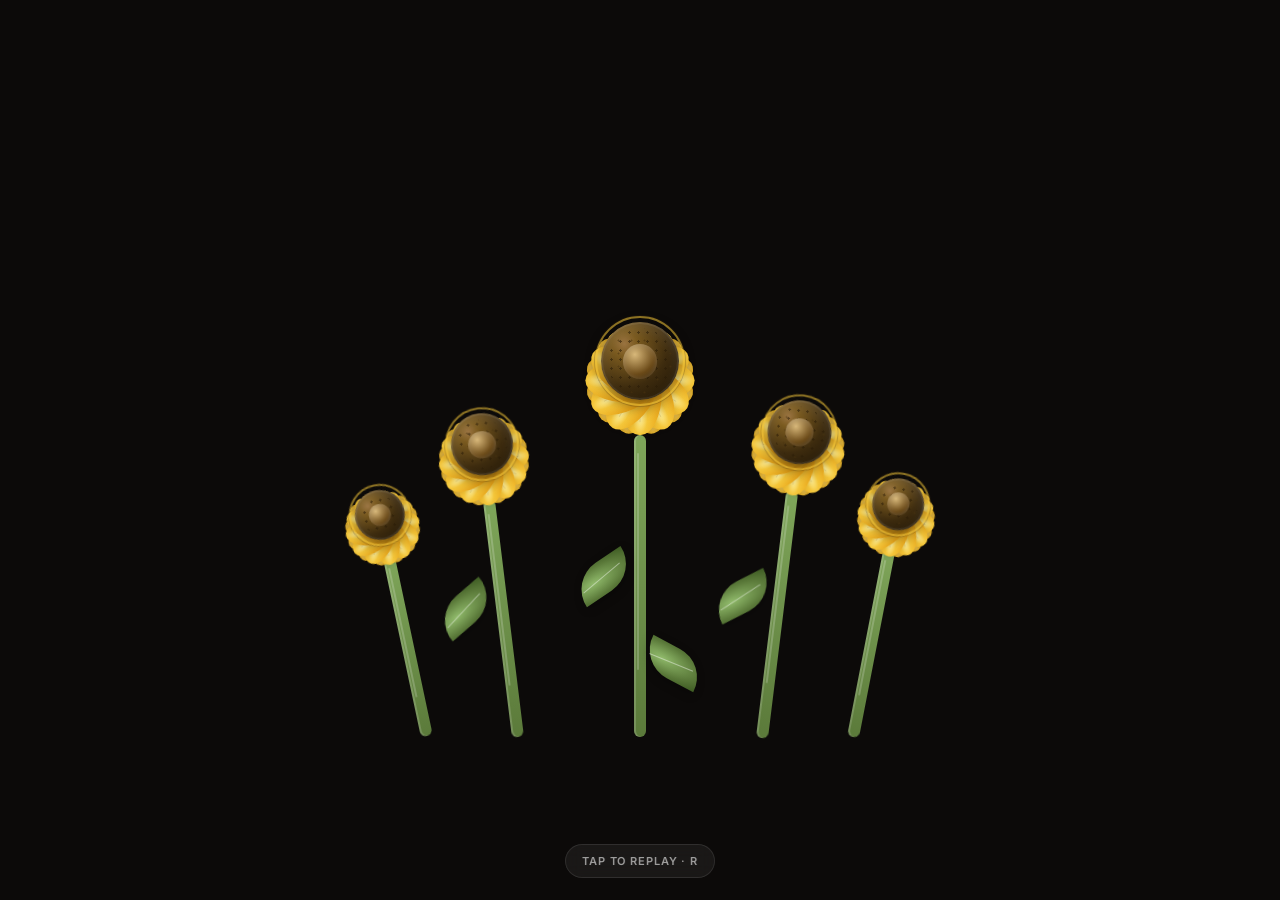
==== commit 5c1a6549: "Update index.html" ====
--- a/index.html
+++ b/index.html
@@ -314,7 +314,7 @@
 
         <div class="message-block" id="messageBlock">
             <h1 class="message-title display-mega">
-                You were looking<br>
+                You are looking<br>
                 <span class="glow-text"><em>really gorgeous</em> today!</span>
             </h1>
         </div>
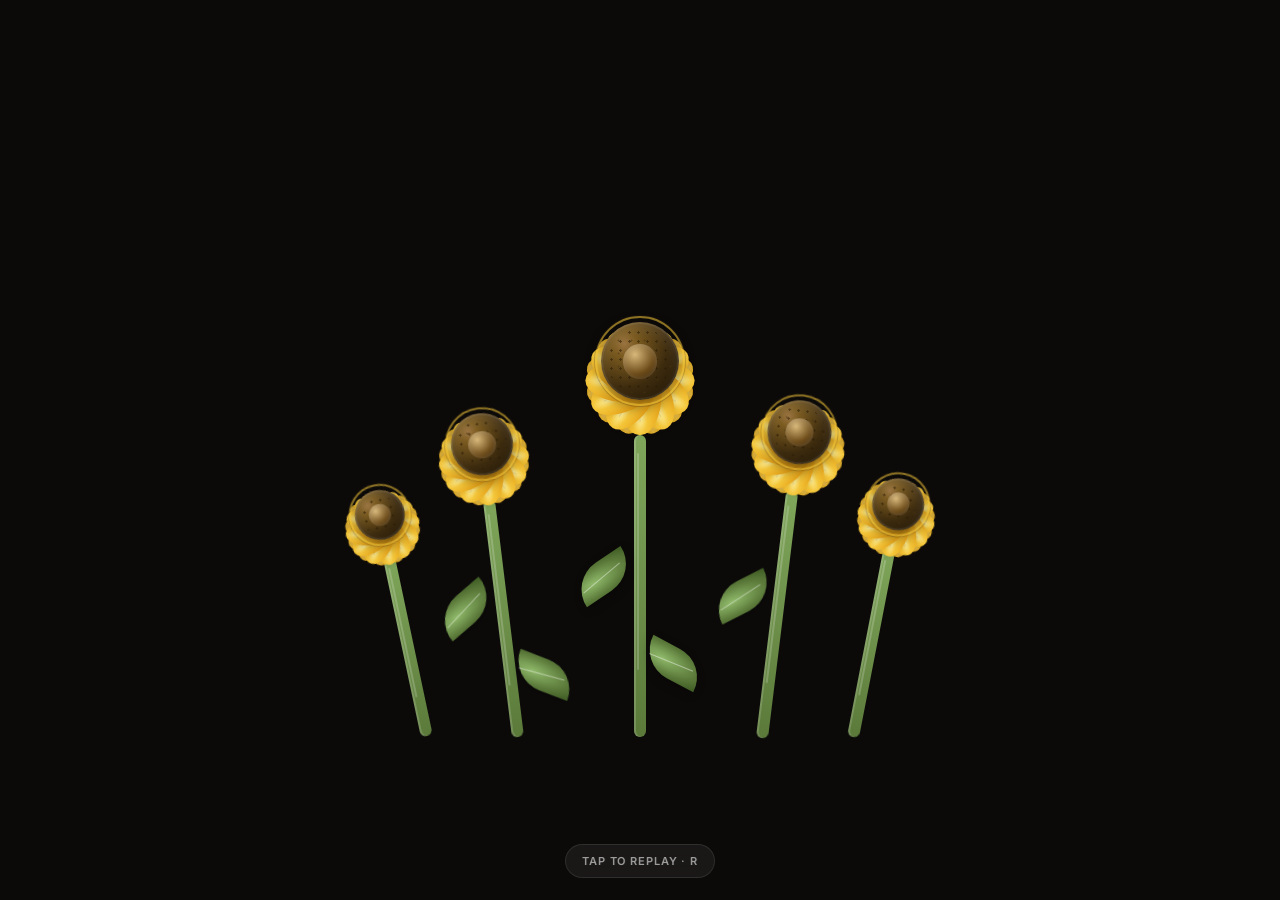
==== commit 83041e83: "Update index.html" ====
--- a/index.html
+++ b/index.html
@@ -314,8 +314,8 @@
 
         <div class="message-block" id="messageBlock">
             <h1 class="message-title display-mega">
-                You are looking<br>
-                <span class="glow-text"><em>really gorgeous</em> today!</span>
+                Tanisha! You are looking<br>
+                <span class="glow-text"><em>really gorgeous</em> today!<br> ~ Daivik Mahajan</span>
             </h1>
         </div>
 
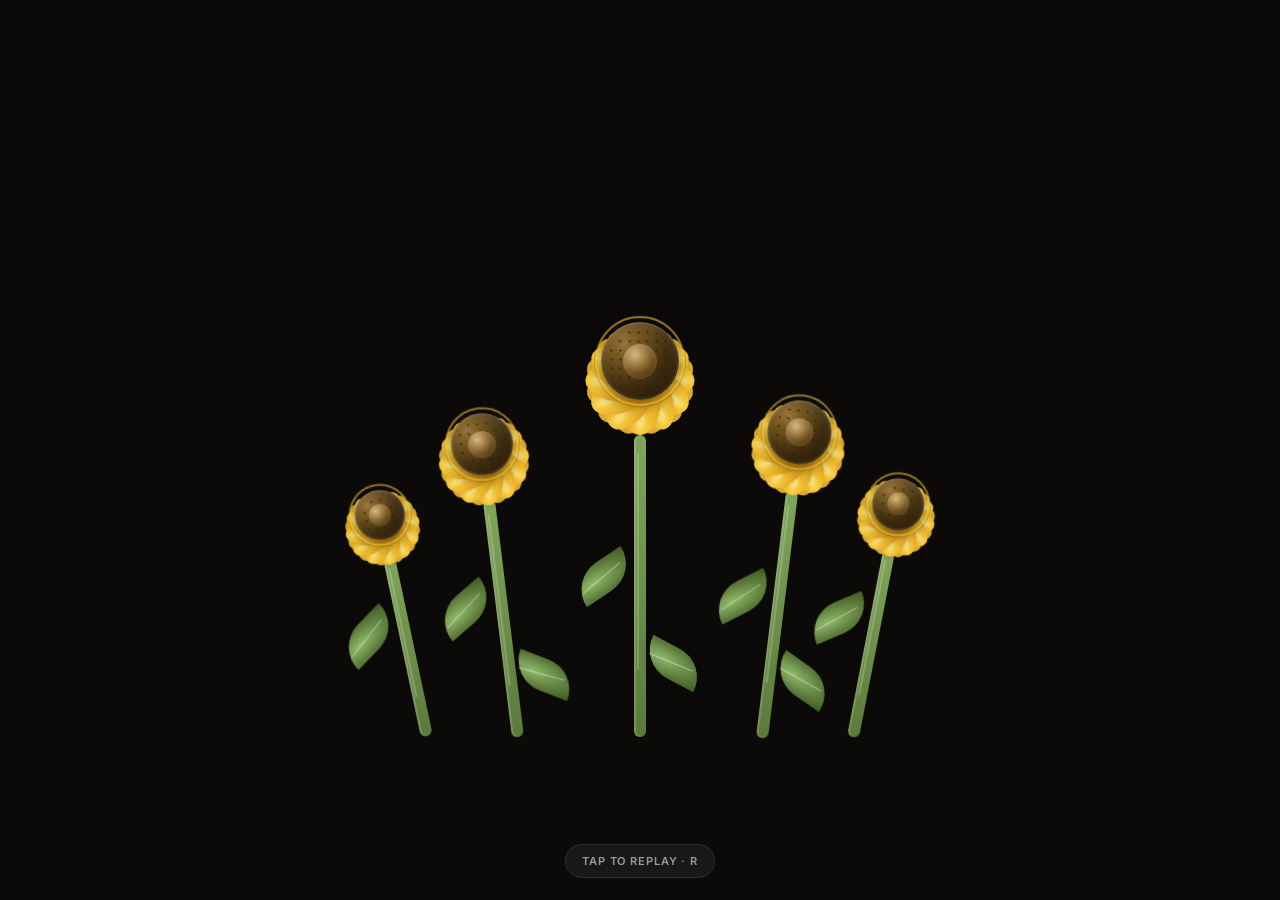
==== commit ccff1f99: "Update index.html" ====
--- a/index.html
+++ b/index.html
@@ -315,7 +315,7 @@
         <div class="message-block" id="messageBlock">
             <h1 class="message-title display-mega">
                 Tanisha! You are looking<br>
-                <span class="glow-text"><em>really gorgeous</em> today!<br> ~ Daivik Mahajan</span>
+                <span class="glow-text"><em>really gorgeous</em> today!<br></span>
             </h1>
         </div>
 
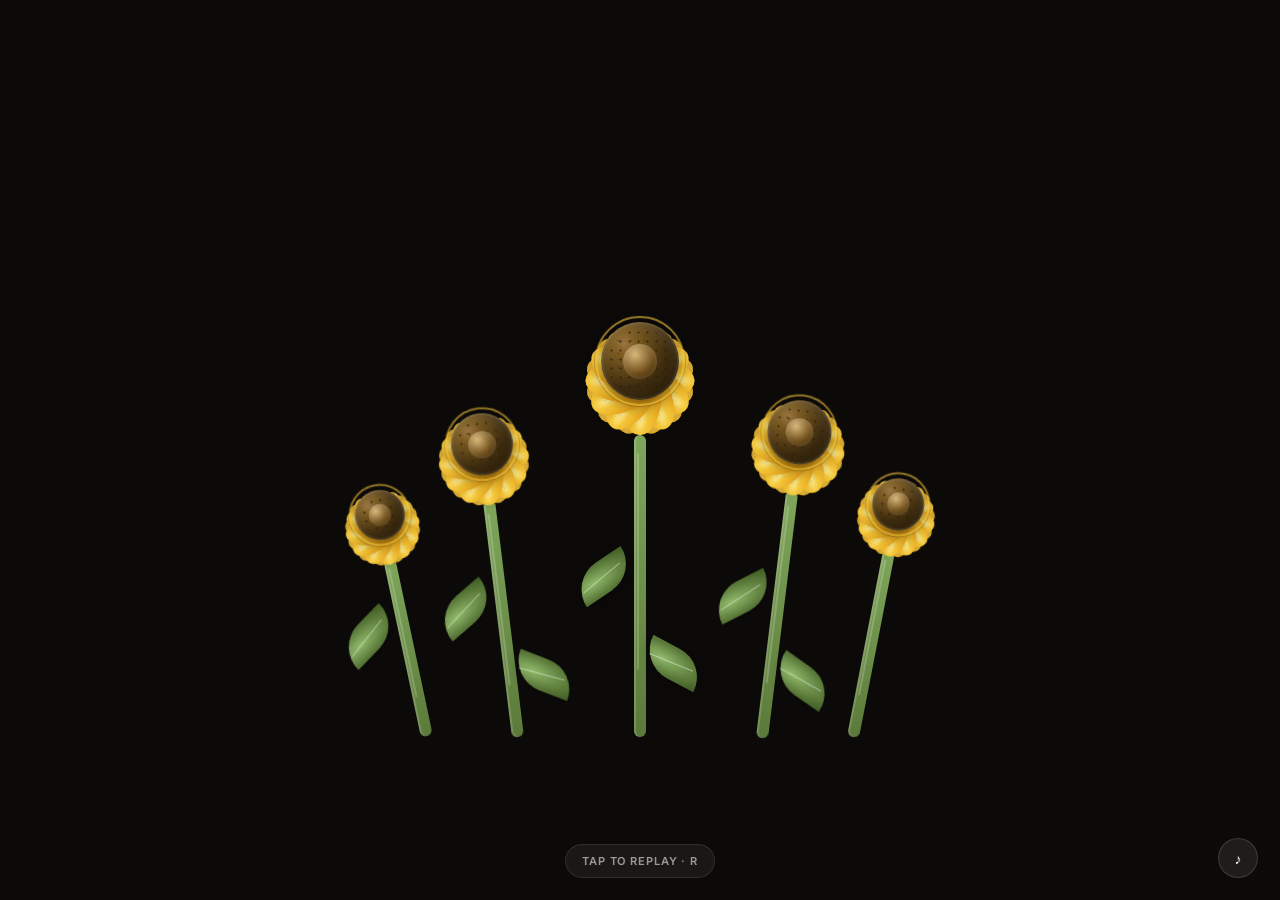
==== commit 03f91511: "Add music toggle button and audio element" ====
--- a/index.html
+++ b/index.html
@@ -92,6 +92,48 @@
         }
         .replay-hint:hover { color: #fff; background: rgba(255,255,255,0.10); border-color: rgba(255,255,255,0.18); }
 
+        .music-toggle {
+            position: absolute;
+            bottom: 22px;
+            right: 22px;
+            z-index: 12;
+            width: 40px;
+            height: 40px;
+            border-radius: 9999px;
+            background: rgba(255,255,255,0.08);
+            border: 1px solid rgba(255,255,255,0.14);
+            color: #fff;
+            display: grid;
+            place-items: center;
+            font-size: 14px;
+            cursor: pointer;
+            backdrop-filter: blur(8px);
+            transition: background 160ms ease, transform 160ms ease, border-color 160ms ease;
+        }
+        .music-toggle:hover { background: rgba(255,255,255,0.12); border-color: rgba(255,255,255,0.22); transform: scale(1.04); }
+        .music-toggle[aria-pressed="true"] { background: #fff; color: #0c0a09; border-color: #fff; }
+        .music-hint {
+            position: absolute;
+            bottom: 68px;
+            right: 22px;
+            z-index: 12;
+            background: rgba(0,0,0,0.48);
+            border: 1px solid rgba(255,255,255,0.12);
+            color: rgba(255,255,255,0.82);
+            font-family: var(--font-body);
+            font-size: 11px;
+            font-weight: 500;
+            letter-spacing: 0.02em;
+            padding: 6px 10px;
+            border-radius: 9999px;
+            backdrop-filter: blur(8px);
+            opacity: 0;
+            transform: translateY(6px);
+            transition: opacity 300ms ease, transform 300ms ease;
+            pointer-events: none;
+        }
+        .music-hint.is-visible { opacity: 1; transform: translateY(0); }
+
         .ribbon {
             position: absolute;
             left: 50%;
@@ -380,7 +422,13 @@
         </div>
 
         <button class="replay-hint" id="replayBtn" type="button">tap to replay · R</button>
+        <button class="music-toggle" id="musicToggle" type="button" aria-label="Play music from 1:05" aria-pressed="false">♪</button>
+        <span class="music-hint" id="musicHint">tap to play from 1:05</span>
     </main>
+
+    <audio id="bgMusic" preload="auto" playsinline>
+        <source src="./music.mp3" type="audio/mpeg">
+    </audio>
 
     <noscript>
         <style>.sun-glow,.stem,.leaf,.flower-head,.message-block{opacity:1!important;transform:none!important}</style>
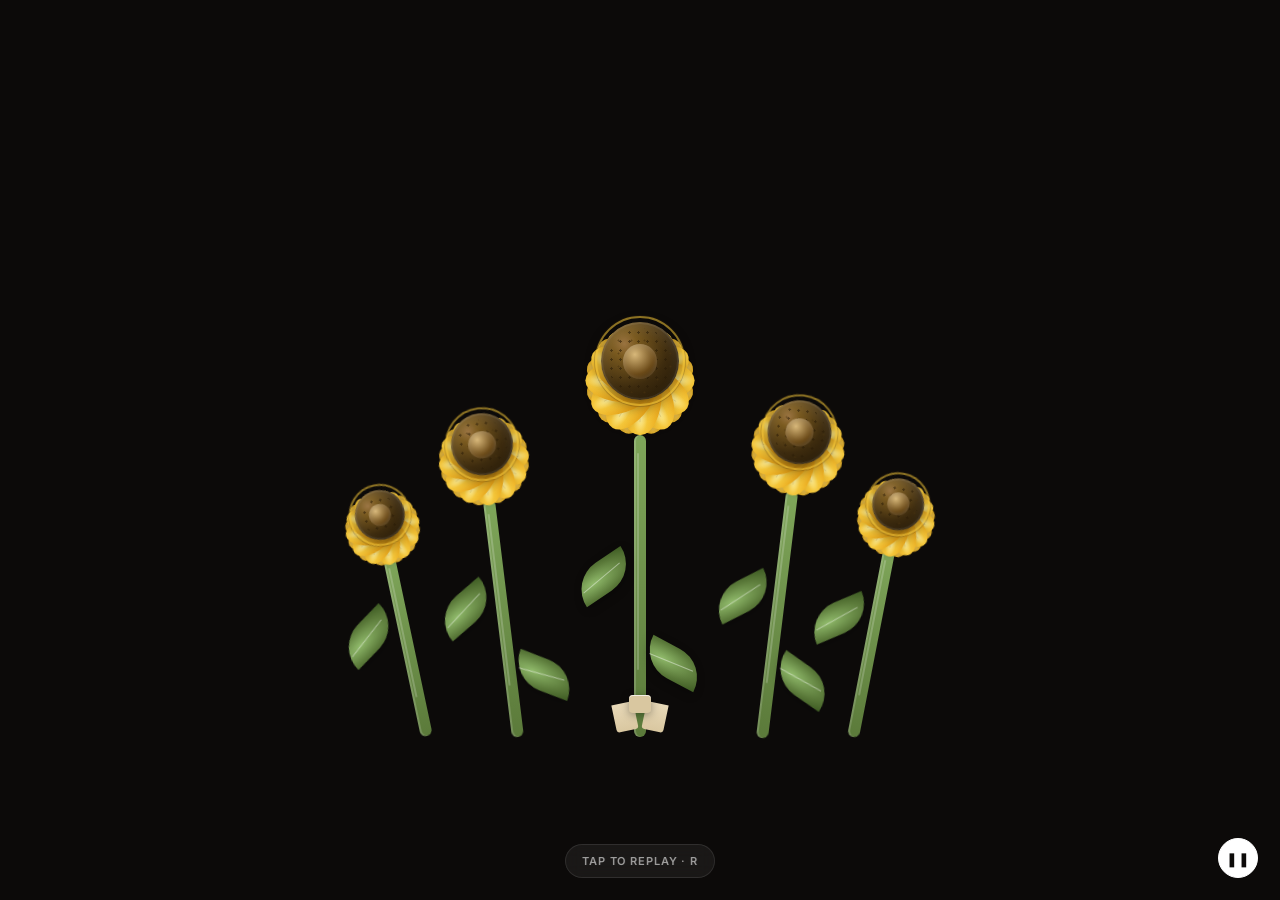
==== commit 1bf2e534: "Update audio source path in index.html" ====
--- a/index.html
+++ b/index.html
@@ -427,7 +427,7 @@
     </main>
 
     <audio id="bgMusic" preload="auto" playsinline>
-        <source src="./music.mp3" type="audio/mpeg">
+        <source src="music.mp3" type="audio/mpeg">
     </audio>
 
     <noscript>
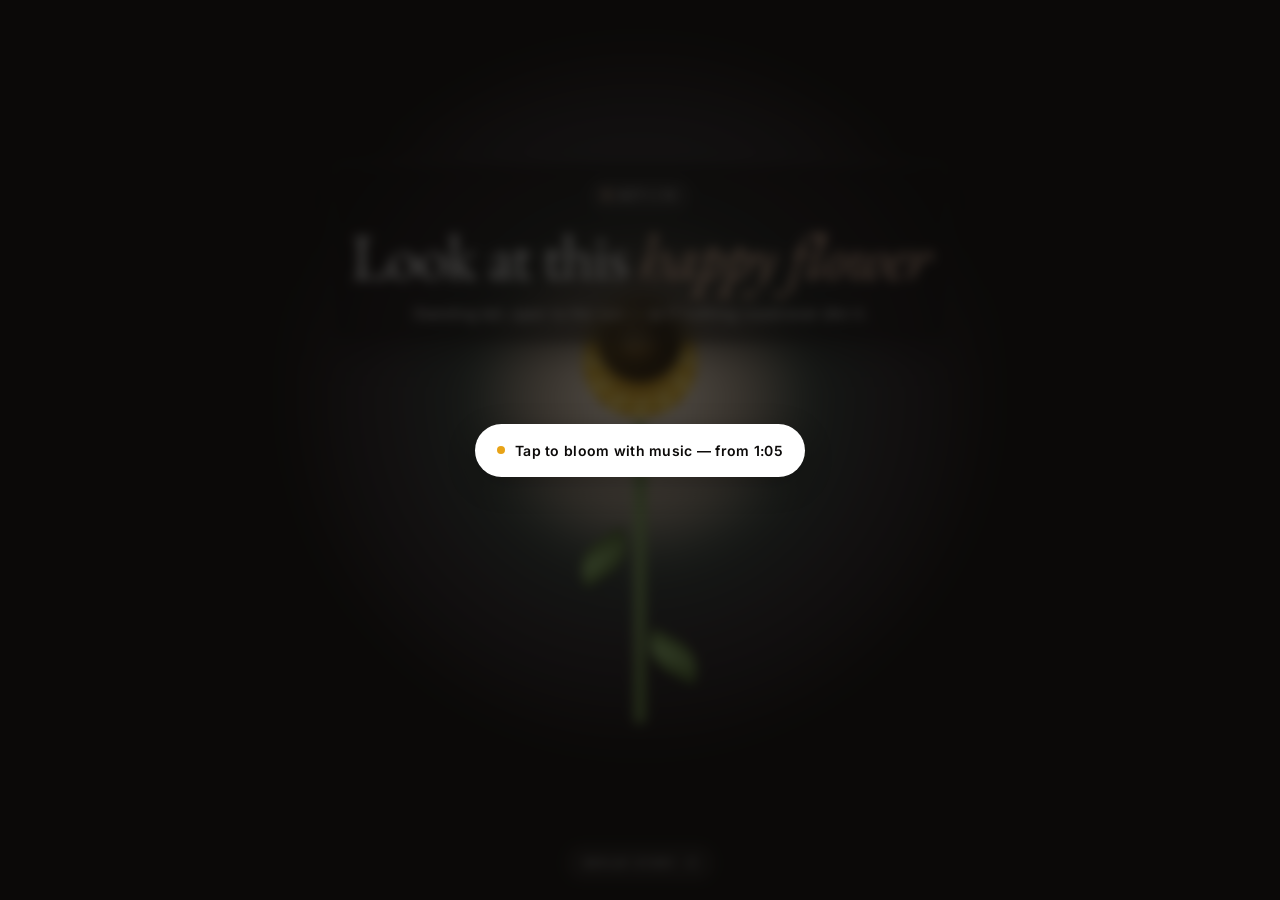
==== commit 5be1c978: "Rename index.html.html to index.html" ====
--- a/index.html
+++ b/index.html
@@ -3,78 +3,142 @@
 <head>
     <meta charset="utf-8">
     <meta name="viewport" content="width=device-width, initial-scale=1">
-    <title>Gorg</title>
+    <title>Gorg — A flower's day</title>
     <link rel="preconnect" href="https://fonts.googleapis.com">
     <link rel="preconnect" href="https://fonts.gstatic.com" crossorigin>
-    <link href="https://fonts.googleapis.com/css2?family=EB+Garamond:wght@300&family=Inter:wght@400;500&display=swap" rel="stylesheet">
-    <link rel="stylesheet" href="./css/base.css">
-    <link rel="stylesheet" href="./css/layout.css">
-    <link rel="stylesheet" href="./css/animation.css">
+    <link href="https://fonts.googleapis.com/css2?family=EB+Garamond:ital,wght@0,300;1,300&family=Inter:wght@400;500;600&display=swap" rel="stylesheet">
+    <link rel="stylesheet" href="./css/gorg-base-2026.css">
+    <link rel="stylesheet" href="./css/gorg-layout-2026.css">
+    <link rel="stylesheet" href="./css/gorg-animation-2026.css">
     <style>
         html, body { overflow: hidden; background: var(--surface-dark); }
         .stage {
+            position: relative;
             min-height: 100vh; min-height: 100dvh;
-            padding-top: 0;
+            background: var(--surface-dark);
+            overflow: hidden;
+            display: flex;
+            flex-direction: column;
+            align-items: center;
             justify-content: center;
-            overflow: hidden;
-            /* allow top of flowers to breathe — no top clip */
-            align-items: center;
-        }
-        .bouquet-scene {
+            isolation: isolate;
+        }
+        /* central solo flower */
+        .solo-scene {
             position: relative;
-            width: min(760px, 96vw);
+            width: min(560px, 92vw);
             height: min(62vh, 520px);
-            min-height: 420px;
+            min-height: 380px;
             display: block;
             z-index: 3;
             overflow: visible;
-            /* lower bouquet slightly so blooms sit below mid-text */
-            margin-top: 54px;
-        }
-        .bouquet {
+            margin-top: 28px;
+        }
+        .solo-flower {
             position: absolute;
             inset: 0;
             display: block;
             overflow: visible;
-        }
-        .sunflower {
-            position: absolute;
-            bottom: 0;
+            --stem-h: 58%;
+            --flower: 188px;
+            --center: 84px;
+            --petal-w: 46px;
+            --petal-h: 74px;
+        }
+        .solo-flower .stem {
             left: 50%;
-            display: flex;
-            align-items: flex-end;
-            justify-content: center;
-            transform-origin: bottom center;
-            will-change: transform;
+            height: var(--stem-h);
+        }
+        .solo-flower .leaf-a { bottom: calc(var(--stem-h) * 0.44); }
+        .solo-flower .leaf-b { bottom: calc(var(--stem-h) * 0.22); }
+        .solo-flower .flower-head {
+            bottom: calc(var(--stem-h) - 12px);
+            width: var(--flower);
+            height: var(--flower);
+        }
+        /* text acts — stacked, cross-fade + readable card over glow */
+        .narrative {
+            position: absolute;
+            left: 50%;
+            top: 18%;
+            transform: translate(-50%, 0);
+            width: min(720px, calc(100% - 32px));
+            z-index: 11;
+            text-align: center;
+            pointer-events: none;
             overflow: visible;
         }
-        /* bouquet layout — stems converge at base */
-        .s1 { --tilt: 0deg; --stem-h: 58%; --flower: 168px; --center: 78px; --petal-w: 44px; --petal-h: 70px; left: 50%; width: 220px; height: 100%; z-index: 4; }
-        .s2 { --tilt: -7deg; --stem-h: 50%; --flower: 132px; --center: 62px; --petal-w: 36px; --petal-h: 58px; left: 34%; width: 180px; height: 92%; z-index: 3; }
-        .s3 { --tilt: 7deg;  --stem-h: 52%; --flower: 138px; --center: 64px; --petal-w: 37px; --petal-h: 60px; left: 66%; width: 180px; height: 92%; z-index: 3; }
-        .s4 { --tilt: -12deg; --stem-h: 42%; --flower: 106px; --center: 50px; --petal-w: 30px; --petal-h: 48px; left: 22%; width: 150px; height: 84%; z-index: 5; }
-        .s5 { --tilt: 11deg;  --stem-h: 44%; --flower: 110px; --center: 52px; --petal-w: 31px; --petal-h: 50px; left: 78%; width: 150px; height: 84%; z-index: 5; }
-        .sunflower { transform: translateX(-50%) rotate(var(--tilt)); }
-
-        .message-block {
-            position: absolute;
-            left: 50%;
-            /* move text HIGHER so it does not bisect blooms — blooms sit lower now */
-            top: 34%;
-            transform: translate(-50%, -50%);
+        .act {
+            position: absolute;
+            inset: 0;
+            display: grid;
+            place-items: center;
+            opacity: 0;
+            transform: translateY(14px);
+            transition: opacity 700ms cubic-bezier(0.22,1,0.36,1), transform 700ms cubic-bezier(0.22,1,0.36,1);
+        }
+        .act.is-active { opacity: 1; transform: translateY(0); }
+        .act.is-exit { opacity: 0; transform: translateY(-10px); }
+        /* readable card — sits above flower/light, ElevenLabs dark elevated */
+        .act > div {
+            background: rgba(12,10,9,0.58);
+            border: 1px solid rgba(255,255,255,0.10);
+            backdrop-filter: blur(10px);
+            -webkit-backdrop-filter: blur(10px);
+            padding: 18px 20px 16px;
+            border-radius: 16px;
+            box-shadow: 0 8px 32px rgba(0,0,0,0.44), 0 1px 0 rgba(255,255,255,0.06) inset;
+        }
+        .act h1 {
             margin: 0;
-            width: min(760px, calc(100% - 32px));
-            z-index: 11;
-            pointer-events: none;
-            text-align: center;
-            overflow: visible;
-        }
-        .message-title {
-            text-shadow: 0 2px 28px rgba(0,0,0,0.7), 0 12px 40px rgba(0,0,0,0.55), 0 1px 0 rgba(0,0,0,0.45);
-        }
+            color: #fff;
+            text-wrap: balance;
+            text-shadow: 0 1px 0 rgba(0,0,0,0.45);
+            letter-spacing: -0.02em;
+        }
+        .act h1 em {
+            font-family: var(--font-display);
+            font-style: italic;
+            font-weight: 300;
+            color: var(--gradient-peach);
+        }
+        .act p {
+            margin: 12px auto 0;
+            max-width: 520px;
+            color: #e7e5e4;
+            font-size: 15px;
+            line-height: 1.6;
+            letter-spacing: 0.14px;
+            text-shadow: 0 1px 10px rgba(0,0,0,0.35);
+        }
+        .act .eyebrow {
+            display: inline-flex;
+            align-items: center;
+            gap: 8px;
+            margin-bottom: 14px;
+            background: rgba(255,255,255,0.09);
+            border: 1px solid rgba(255,255,255,0.12);
+            color: rgba(255,255,255,0.88);
+            font-family: var(--font-body);
+            font-size: 11px;
+            font-weight: 600;
+            letter-spacing: 0.08em;
+            text-transform: uppercase;
+            padding: 6px 12px;
+            border-radius: 9999px;
+            backdrop-filter: blur(8px);
+        }
+        .act .eyebrow i { width: 6px; height: 6px; border-radius: 50%; background: var(--gradient-peach); box-shadow: 0 0 10px rgba(244,197,168,0.7); display: block; }
+
+        /* butterflies — hidden until act 3 */
+        .butterflies { z-index: 9; }
+        .butterflies.is-hidden { opacity: 0; pointer-events: none; }
+        .butterflies.is-visible { opacity: 1; }
+
+        /* hint to replay */
         .replay-hint {
             position: absolute;
-            bottom: 22px;
+            bottom: 20px;
             left: 50%;
             transform: translateX(-50%);
             z-index: 12;
@@ -83,356 +147,128 @@
             color: rgba(255,255,255,0.58);
             font-family: var(--font-body);
             font-size: 11px; font-weight: 600;
-            letter-spacing: 0.08em; text-transform: uppercase;
-            cursor: pointer;
+            letter-spacing: 0.08em;
+            text-transform: uppercase;
             padding: 9px 16px;
             border-radius: 9999px;
             backdrop-filter: blur(8px);
-            transition: color 160ms ease, background 160ms ease, border-color 160ms ease;
+            cursor: pointer;
+            transition: all 160ms ease;
         }
         .replay-hint:hover { color: #fff; background: rgba(255,255,255,0.10); border-color: rgba(255,255,255,0.18); }
 
-        .music-toggle {
-            position: absolute;
-            bottom: 22px;
-            right: 22px;
-            z-index: 12;
-            width: 40px;
-            height: 40px;
-            border-radius: 9999px;
-            background: rgba(255,255,255,0.08);
-            border: 1px solid rgba(255,255,255,0.14);
-            color: #fff;
+        /* responsive */
+        @media (max-width: 768px) {
+            .solo-scene { width: 92vw; height: 52vh; min-height: 360px; margin-top: 36px; }
+            .solo-flower { --flower: 152px; --center: 68px; --petal-w: 38px; --petal-h: 62px; }
+            .narrative { top: 14%; width: calc(100% - 24px); }
+            .act > div { padding: 14px 16px 12px; border-radius: 14px; }
+            .act h1 { font-size: 30px; }
+            .act p { font-size: 14px; }
+        }
+        @media (max-width: 480px) {
+            .solo-flower { --flower: 132px; --center: 60px; --petal-w: 34px; --petal-h: 56px; }
+            .narrative { top: 12%; }
+            .act h1 { font-size: 26px; }
+        }
+        @media (max-height: 700px) {
+            .solo-scene { height: 56vh; margin-top: 18px; }
+            .narrative { top: 12%; }
+        }
+        /* tap overlay for autoplay */
+        .tap-overlay {
+            position: fixed;
+            inset: 0;
+            z-index: 100;
             display: grid;
             place-items: center;
+            background: rgba(12,10,9,0.72);
+            backdrop-filter: blur(6px);
+            cursor: pointer;
+            transition: opacity 400ms ease, visibility 400ms ease;
+        }
+        .tap-overlay.is-hidden { opacity: 0; visibility: hidden; pointer-events: none; }
+        .tap-card {
+            background: #fff;
+            color: #0c0a09;
+            padding: 18px 22px;
+            border-radius: 9999px;
+            font-family: var(--font-body);
             font-size: 14px;
-            cursor: pointer;
-            backdrop-filter: blur(8px);
-            transition: background 160ms ease, transform 160ms ease, border-color 160ms ease;
-        }
-        .music-toggle:hover { background: rgba(255,255,255,0.12); border-color: rgba(255,255,255,0.22); transform: scale(1.04); }
-        .music-toggle[aria-pressed="true"] { background: #fff; color: #0c0a09; border-color: #fff; }
-        .music-hint {
-            position: absolute;
-            bottom: 68px;
-            right: 22px;
-            z-index: 12;
-            background: rgba(0,0,0,0.48);
-            border: 1px solid rgba(255,255,255,0.12);
-            color: rgba(255,255,255,0.82);
-            font-family: var(--font-body);
-            font-size: 11px;
-            font-weight: 500;
+            font-weight: 600;
             letter-spacing: 0.02em;
-            padding: 6px 10px;
-            border-radius: 9999px;
-            backdrop-filter: blur(8px);
-            opacity: 0;
-            transform: translateY(6px);
-            transition: opacity 300ms ease, transform 300ms ease;
-            pointer-events: none;
-        }
-        .music-hint.is-visible { opacity: 1; transform: translateY(0); }
-
-        .ribbon {
-            position: absolute;
-            left: 50%;
-            bottom: 14px;
-            transform: translateX(-50%);
-            width: 76px;
-            height: 34px;
-            z-index: 6;
-            opacity: 0;
-            overflow: visible;
-        }
-        .ribbon.is-visible { animation: ribbonIn 600ms cubic-bezier(0.22,1,0.36,1) forwards; animation-delay: 1600ms; }
-        @keyframes ribbonIn { from { opacity:0; transform: translateX(-50%) translateY(8px) scale(0.96);} to {opacity:1; transform: translateX(-50%) translateY(0) scale(1);} }
-        .ribbon-knot {
-            position: absolute; left: 50%; top: 6px; transform: translateX(-50%);
-            width: 22px; height: 18px; background: #d9c7a0; border-radius: 4px;
-            box-shadow: inset 0 1px 0 rgba(255,255,255,0.7), 0 2px 8px rgba(0,0,0,0.35);
-        }
-        .ribbon-tail {
-            position: absolute; top: 14px; width: 22px; height: 28px;
-            background: linear-gradient(to bottom, #e8d9b8, #d9c7a0);
-            border-radius: 0 0 3px 3px;
-        }
-        .ribbon-tail.left { left: 12px; transform: rotate(-12deg); }
-        .ribbon-tail.right { right: 12px; transform: rotate(12deg); }
-
-        @media (max-width: 640px) {
-            .bouquet-scene { height: 50vh; min-height: 360px; margin-top: 68px; width: 96vw; }
-            .s1 { --flower: 138px; }
-            .s2 { --flower: 108px; left: 33%; }
-            .s3 { --flower: 114px; left: 67%; }
-            .s4 { left: 19%; --flower: 86px; }
-            .s5 { left: 81%; --flower: 90px; }
-            .message-block { top: 30%; }
-        }
-        @media (max-height: 740px) {
-            .bouquet-scene { margin-top: 42px; height: 58vh; }
-            .message-block { top: 32%; }
-        }
-
-        /* ——— butterflies ——— */
-        .butterflies {
-            position: absolute;
-            inset: 0;
-            pointer-events: none;
-            z-index: 8;
-            overflow: visible;
-        }
-        .butterfly {
-            position: absolute;
-            width: 30px;
-            height: 22px;
-            display: block;
-            opacity: 0;
-            will-change: transform;
-            filter: drop-shadow(0 2px 6px rgba(0,0,0,0.22));
-        }
-        .butterfly.is-flying { opacity: 1; }
-        .bf-body {
-            position: absolute;
-            left: 50%;
-            top: 50%;
-            width: 2px;
-            height: 13px;
-            background: #2a1c07;
-            border-radius: 999px;
-            transform: translate(-50%, -50%);
-            z-index: 3;
-            box-shadow: 0 0 0 1px rgba(255,255,255,0.12);
-        }
-        .bf-body::after {
-            content: "";
-            position: absolute;
-            left: 50%;
-            top: -3px;
-            width: 6px;
-            height: 4px;
-            border-left: 1px solid #2a1c07;
-            border-right: 1px solid #2a1c07;
-            border-top: 1px solid #2a1c07;
-            border-radius: 50% 50% 0 0;
-            transform: translateX(-50%) rotate(0deg);
-            opacity: 0.9;
-        }
-        .bf-wing {
-            position: absolute;
-            top: 1px;
-            width: 15px;
-            height: 15px;
-            border-radius: 68% 32% 62% 38%;
-            opacity: 0.96;
-            z-index: 2;
-        }
-        .bf-wing.left {
-            left: 0;
-            transform-origin: 100% 50%;
-            animation: flapL 110ms ease-in-out infinite alternate;
-            border-radius: 72% 28% 58% 42%;
-        }
-        .bf-wing.right {
-            right: 0;
-            transform-origin: 0% 50%;
-            animation: flapR 110ms ease-in-out infinite alternate;
-            border-radius: 28% 72% 42% 58%;
-        }
-        /* pastel fills cycle every 4 — dynamic count */
-        .butterfly:nth-child(4n+1) .bf-wing { background: radial-gradient(ellipse at 30% 30%, #fff8e0 0%, #f4c5a8 32%, #e8a07a 72%); border: 1px solid rgba(61,43,14,0.12); }
-        .butterfly:nth-child(4n+2) .bf-wing { background: radial-gradient(ellipse at 30% 30%, #f0fff8 0%, #a7e5d3 34%, #7ecfba 74%); border: 1px solid rgba(24,52,38,0.10); }
-        .butterfly:nth-child(4n+3) .bf-wing { background: radial-gradient(ellipse at 30% 30%, #f6f0ff 0%, #c8b8e0 36%, #a89ac8 76%); border: 1px solid rgba(48,36,66,0.12); }
-        .butterfly:nth-child(4n+4) .bf-wing { background: radial-gradient(ellipse at 30% 30%, #f0f7ff 0%, #a8c8e8 36%, #82a9d0 76%); border: 1px solid rgba(28,44,66,0.11); }
-        .butterfly.small { width: 24px; height: 18px; }
-        .butterfly.small .bf-wing { width: 12px; height: 12px; top: 2px; }
-        .butterfly.small .bf-body { height: 11px; }
-
-        @keyframes flapL {
-            0% { transform: rotateY(0deg) rotate(-6deg) scaleX(1); }
-            100% { transform: rotateY(-58deg) rotate(-6deg) scaleX(0.62); }
-        }
-        @keyframes flapR {
-            0% { transform: rotateY(0deg) rotate(6deg) scaleX(1); }
-            100% { transform: rotateY(58deg) rotate(6deg) scaleX(0.62); }
-        }
-
-        /* flight paths — 4 variants, assigned dynamically */
-        .butterfly.flight1 { animation: flight1 var(--dur, 9.2s) ease-in-out infinite; animation-delay: var(--delay, 0s); }
-        .butterfly.flight2 { animation: flight2 var(--dur, 10.5s) ease-in-out infinite; animation-delay: var(--delay, 0s); }
-        .butterfly.flight3 { animation: flight3 var(--dur, 8.4s) ease-in-out infinite; animation-delay: var(--delay, 0s); }
-        .butterfly.flight4 { animation: flight4 var(--dur, 11s) ease-in-out infinite; animation-delay: var(--delay, 0s); }
-
-        @keyframes flight1 {
-            0%   { transform: translate(0, 0) rotate(-8deg) scale(0.9); opacity: 0; }
-            6%   { opacity: 1; }
-            22%  { transform: translate(86px, -42px) rotate(6deg) scale(1); }
-            44%  { transform: translate(168px, -18px) rotate(-4deg) scale(1); }
-            66%  { transform: translate(118px, 26px) rotate(10deg) scale(0.95); }
-            84%  { transform: translate(42px, 14px) rotate(-10deg) scale(0.9); }
-            100% { transform: translate(0, 0) rotate(-8deg) scale(0.9); opacity: 1; }
-        }
-        @keyframes flight2 {
-            0%   { transform: translate(0, 0) rotate(12deg) scale(0.92); opacity: 0; }
-            8%   { opacity: 1; }
-            24%  { transform: translate(-72px, -36px) rotate(-8deg) scale(1); }
-            48%  { transform: translate(-132px, -8px) rotate(6deg) scale(1); }
-            68%  { transform: translate(-84px, 28px) rotate(-6deg) scale(0.96); }
-            90%  { transform: translate(-22px, 10px) rotate(8deg) scale(0.92); }
-            100% { transform: translate(0, 0) rotate(12deg) scale(0.92); opacity: 1; }
-        }
-        @keyframes flight3 {
-            0%   { transform: translate(0, 0) rotate(-6deg) scale(0.86); opacity: 0; }
-            10%  { opacity: 1; }
-            26%  { transform: translate(54px, -18px) rotate(8deg) scale(0.95); }
-            52%  { transform: translate(112px, -32px) rotate(-6deg) scale(0.95); }
-            74%  { transform: translate(68px, -6px) rotate(7deg) scale(0.88); }
-            100% { transform: translate(0, 0) rotate(-6deg) scale(0.86); opacity: 1; }
-        }
-        @keyframes flight4 {
-            0%   { transform: translate(0, 0) rotate(5deg) scale(0.78); opacity: 0; }
-            9%   { opacity: 0.9; }
-            28%  { transform: translate(-46px, 18px) rotate(-7deg) scale(0.84); }
-            52%  { transform: translate(-92px, -12px) rotate(9deg) scale(0.84); }
-            74%  { transform: translate(-38px, -28px) rotate(-5deg) scale(0.80); }
-            100% { transform: translate(0, 0) rotate(5deg) scale(0.78); opacity: 0.9; }
-        }
-
+            box-shadow: 0 8px 28px rgba(0,0,0,0.32);
+            display: inline-flex;
+            align-items: center;
+            gap: 10px;
+        }
+        .tap-card i { width: 8px; height: 8px; border-radius: 50%; background: #e8a317; display: block; animation: pulseDot 1.2s ease-in-out infinite; }
+        @keyframes pulseDot { 0%,100% { transform: scale(1); opacity: 1; } 50% { transform: scale(1.4); opacity: 0.7; } }
+
+        /* reduced motion */
         @media (prefers-reduced-motion: reduce) {
-            .bf-wing { animation: none !important; }
-            .butterfly { animation: none !important; opacity: 0.9 !important; }
-        }
-        @media (max-width: 640px) {
-            /* positions are now dynamic via JS inline left/top */
-        }
-
-        /* ——— sunflower petals rain — background — */
-        .petal-rain {
-            position: absolute;
-            inset: 0;
-            pointer-events: none;
-            z-index: 1;
-            overflow: hidden;
-        }
-        .petal-rain .petal {
-            position: absolute;
-            top: -28px;
-            width: 11px;
-            height: 17px;
-            background: var(--sunflower-petal);
-            border-radius: 62% 38% 62% 38% / 58% 42% 58% 42%;
-            opacity: 0;
-            will-change: transform;
-            box-shadow: 0 1px 4px rgba(61,43,14,0.16);
-            pointer-events: none;
-        }
-        .petal-rain .petal.alt {
-            background: var(--sunflower-petal-deep);
-            width: 9px;
-            height: 14px;
-            border-radius: 58% 42% 58% 42%;
-        }
-        .petal-rain .petal.tiny {
-            width: 7px;
-            height: 11px;
-            opacity: 0.85;
-        }
-        @keyframes rainFall {
-            0%   { transform: translate3d(0, 0, 0) rotate(0deg) translateX(0); opacity: 0; }
-            8%   { opacity: 0.88; }
-            50%  { transform: translate3d(var(--drift, 48px), 50vh, 0) rotate(360deg) translateX(var(--sway, 12px)); }
-            100% { transform: translate3d(var(--drift, 48px), 110vh, 0) rotate(720deg) translateX(0); opacity: 0; }
-        }
-        @media (prefers-reduced-motion: reduce) {
-            .petal-rain { display: none; }
+            .act { transition: opacity 200ms linear; transform: none !important; }
         }
     </style>
 </head>
 <body>
-    <main class="stage" id="bloom" aria-label="Sunflower bouquet">
+    <div class="tap-overlay" id="tapOverlay" role="button" tabindex="0" aria-label="Tap to start music">
+        <span class="tap-card"><i></i> Tap to bloom with music — from 1:05</span>
+    </div>
+    <main class="stage" id="bloom" aria-label="A flower's day">
         <div class="sun-glow" id="sunGlow" aria-hidden="true"></div>
         <div id="petalRain" class="petal-rain" aria-hidden="true"></div>
         <div id="petalsLayer" aria-hidden="true" style="position:absolute; inset:0; pointer-events:none; z-index:2; overflow:visible;"></div>
 
-        <div class="message-block" id="messageBlock">
-            <h1 class="message-title display-mega">
-                Tanisha! You are looking<br>
-                <span class="glow-text"><em>really gorgeous</em> today!<br></span>
-            </h1>
+        <div class="narrative" id="narrative" aria-live="polite">
+            <div class="act is-active" id="act1">
+                <div>
+                    <span class="eyebrow"><i></i> ACT I / III</span>
+                    <h1 class="display-mega">Look at this <em>happy flower</em></h1>
+                    <p>Standing tall, open to the sun — as if nothing could ever dim it.</p>
+                </div>
+            </div>
+            <div class="act" id="act2">
+                <div>
+                    <span class="eyebrow"><i style="background:#a8a29e; box-shadow:none;"></i> ACT II / III</span>
+                    <h1 class="display-mega">Oh no — <em>a bad day</em> has arrived</h1>
+                    <p>Petals loosen. The head bows. Even bright things need to wilt sometimes.</p>
+                </div>
+            </div>
+            <div class="act" id="act3">
+                <div>
+                    <span class="eyebrow"><i style="background:#a7e5d3;"></i> ACT III / III</span>
+                    <h1 class="display-mega">Remember — <em>bad days</em> are just intervals</h1>
+                    <p style="margin-top:12px;">Between good days. Hold on, the light always finds its way back.</p>
+                </div>
+            </div>
         </div>
 
-        <div class="butterflies" id="butterflies" aria-hidden="true"></div>
-
-        <div class="bouquet-scene" aria-hidden="true">
-            <div class="bouquet" id="bouquet">
-                <div class="sunflower s1">
-                    <div class="stem"></div>
-                    <span class="leaf leaf-a"></span>
-                    <span class="leaf leaf-b"></span>
-                    <div class="flower-head">
-                        <div class="petals petals-back"></div>
-                        <div class="petals petals-front"></div>
-                        <div class="center"><span class="center-ring"></span><span class="center-core"></span></div>
-                    </div>
-                </div>
-                <div class="sunflower s2">
-                    <div class="stem"></div>
-                    <span class="leaf leaf-a"></span>
-                    <span class="leaf leaf-b"></span>
-                    <div class="flower-head">
-                        <div class="petals petals-back"></div>
-                        <div class="petals petals-front"></div>
-                        <div class="center"><span class="center-ring"></span><span class="center-core"></span></div>
-                    </div>
-                </div>
-                <div class="sunflower s3">
-                    <div class="stem"></div>
-                    <span class="leaf leaf-a"></span>
-                    <span class="leaf leaf-b"></span>
-                    <div class="flower-head">
-                        <div class="petals petals-back"></div>
-                        <div class="petals petals-front"></div>
-                        <div class="center"><span class="center-ring"></span><span class="center-core"></span></div>
-                    </div>
-                </div>
-                <div class="sunflower s4">
-                    <div class="stem"></div>
-                    <span class="leaf leaf-a"></span>
-                    <div class="flower-head">
-                        <div class="petals petals-back"></div>
-                        <div class="petals petals-front"></div>
-                        <div class="center"><span class="center-ring"></span><span class="center-core"></span></div>
-                    </div>
-                </div>
-                <div class="sunflower s5">
-                    <div class="stem"></div>
-                    <span class="leaf leaf-a"></span>
-                    <div class="flower-head">
-                        <div class="petals petals-back"></div>
-                        <div class="petals petals-front"></div>
-                        <div class="center"><span class="center-ring"></span><span class="center-core"></span></div>
-                    </div>
-                </div>
-                <div class="ribbon" id="ribbon" aria-hidden="true">
-                    <span class="ribbon-tail left"></span>
-                    <span class="ribbon-tail right"></span>
-                    <span class="ribbon-knot"></span>
+        <div class="butterflies is-hidden" id="butterflies" aria-hidden="true"></div>
+
+        <div class="solo-scene" aria-hidden="true">
+            <div class="solo-flower" id="soloFlower">
+                <div class="stem" id="soloStem"></div>
+                <span class="leaf leaf-a" id="leafA"></span>
+                <span class="leaf leaf-b" id="leafB"></span>
+                <div class="flower-head" id="soloHead">
+                    <div class="petals petals-back"></div>
+                    <div class="petals petals-front"></div>
+                    <div class="center"><span class="center-ring"></span><span class="center-core"></span></div>
                 </div>
             </div>
         </div>
 
-        <button class="replay-hint" id="replayBtn" type="button">tap to replay · R</button>
-        <button class="music-toggle" id="musicToggle" type="button" aria-label="Play music from 1:05" aria-pressed="false">♪</button>
-        <span class="music-hint" id="musicHint">tap to play from 1:05</span>
+        <button class="replay-hint" id="replayBtn" type="button">replay story · R</button>
     </main>
 
-    <audio id="bgMusic" preload="auto" playsinline>
-        <source src="music.mp3" type="audio/mpeg">
+    <audio id="bgMusic" preload="auto" playsinline autoplay>
+        <source src="./gorg-music-2026.mp3" type="audio/mpeg">
     </audio>
 
     <noscript>
-        <style>.sun-glow,.stem,.leaf,.flower-head,.message-block{opacity:1!important;transform:none!important}</style>
+        <style>.sun-glow,.stem,.leaf,.flower-head{opacity:1!important;transform:none!important}</style>
     </noscript>
-    <script src="./js/main.js"></script>
+    <script src="./js/gorg-story-2026.js"></script>
 </body>
 </html>
--- a/css/gorg-base-2026.css
+++ b/css/gorg-base-2026.css
@@ -0,0 +1,235 @@
+/* gorg/css/base.css — ElevenLabs DESIGN.md tokens — base variables & typography */
+:root {
+    /* canvas & surface — DESIGN.md */
+    --canvas: #f5f5f5;
+    --canvas-soft: #fafafa;
+    --canvas-deep: #0c0a09;
+    --surface-card: #ffffff;
+    --surface-strong: #f0efed;
+    --surface-dark: #0c0a09;
+    --surface-dark-elevated: #1c1917;
+
+    /* ink & text */
+    --primary: #292524;
+    --primary-active: #0c0a09;
+    --ink: #0c0a09;
+    --body: #4e4e4e;
+    --body-strong: #292524;
+    --muted: #777169;
+    --muted-soft: #a8a29e;
+    --on-primary: #ffffff;
+    --on-dark: #ffffff;
+    --on-dark-soft: #a8a29e;
+
+    /* hairlines */
+    --hairline: #e7e5e4;
+    --hairline-soft: #f0efed;
+    --hairline-strong: #d6d3d1;
+    --hairline-dark: rgba(255,255,255,0.08);
+    --hairline-dark-strong: rgba(255,255,255,0.14);
+
+    /* atmospheric gradients */
+    --gradient-mint: #a7e5d3;
+    --gradient-peach: #f4c5a8;
+    --gradient-lavender: #c8b8e0;
+    --gradient-sky: #a8c8e8;
+    --gradient-rose: #e8b8c4;
+
+    /* semantic */
+    --semantic-error: #dc2626;
+    --semantic-success: #16a34a;
+
+    /* sunflower accent */
+    --sunflower-petal: #f4c63a;
+    --sunflower-petal-deep: #e8a317;
+    --sunflower-center: #3d2b0e;
+    --sunflower-center-soft: #7a5a1f;
+    --sunflower-stem: #5b7a3a;
+    --sunflower-stem-light: #7fa65a;
+
+    /* radius */
+    --rounded-xs: 4px;
+    --rounded-sm: 6px;
+    --rounded-md: 8px;
+    --rounded-lg: 12px;
+    --rounded-xl: 16px;
+    --rounded-xxl: 24px;
+    --rounded-pill: 9999px;
+    --rounded-full: 9999px;
+
+    /* spacing */
+    --space-xxs: 4px;
+    --space-xs: 8px;
+    --space-sm: 12px;
+    --space-base: 16px;
+    --space-md: 20px;
+    --space-lg: 24px;
+    --space-xl: 32px;
+    --space-xxl: 48px;
+    --space-section: 96px;
+
+    /* typography fallbacks — Waldenburg Light -> EB Garamond @ 300 */
+    --font-display: "EB Garamond", "Times New Roman", serif;
+    --font-body: "Inter", sans-serif;
+}
+
+* {
+    box-sizing: border-box;
+}
+
+html {
+    scroll-behavior: smooth;
+}
+
+html, body {
+    margin: 0;
+    padding: 0;
+    min-width: 320px;
+    background: var(--surface-dark);
+    color: var(--on-dark);
+    font-family: var(--font-body);
+    -webkit-font-smoothing: antialiased;
+    -moz-osx-font-smoothing: grayscale;
+}
+
+button, input, textarea, select {
+    font: inherit;
+}
+
+button {
+    border: 0;
+    cursor: pointer;
+}
+
+a {
+    color: inherit;
+    text-decoration: none;
+}
+
+::selection {
+    background: var(--gradient-peach);
+    color: var(--ink);
+}
+
+/* typography tokens */
+.display-mega {
+    font-family: var(--font-display);
+    font-size: 64px;
+    font-weight: 300;
+    line-height: 1.05;
+    letter-spacing: -1.92px;
+}
+
+.display-xl {
+    font-family: var(--font-display);
+    font-size: 48px;
+    font-weight: 300;
+    line-height: 1.08;
+    letter-spacing: -0.96px;
+}
+
+.display-lg {
+    font-family: var(--font-display);
+    font-size: 36px;
+    font-weight: 300;
+    line-height: 1.17;
+    letter-spacing: -0.36px;
+}
+
+.display-md {
+    font-family: var(--font-display);
+    font-size: 32px;
+    font-weight: 300;
+    line-height: 1.13;
+    letter-spacing: -0.32px;
+}
+
+.display-sm {
+    font-family: var(--font-display);
+    font-size: 24px;
+    font-weight: 300;
+    line-height: 1.2;
+}
+
+.title-md {
+    font-family: var(--font-body);
+    font-size: 20px;
+    font-weight: 500;
+    line-height: 1.35;
+}
+
+.title-sm {
+    font-family: var(--font-body);
+    font-size: 18px;
+    font-weight: 500;
+    line-height: 1.44;
+    letter-spacing: 0.18px;
+}
+
+.body-md {
+    font-family: var(--font-body);
+    font-size: 16px;
+    font-weight: 400;
+    line-height: 1.5;
+    letter-spacing: 0.16px;
+}
+
+.body-strong {
+    font-family: var(--font-body);
+    font-size: 16px;
+    font-weight: 500;
+    line-height: 1.5;
+    letter-spacing: 0.16px;
+}
+
+.body-sm {
+    font-family: var(--font-body);
+    font-size: 15px;
+    font-weight: 400;
+    line-height: 1.47;
+    letter-spacing: 0.15px;
+}
+
+.caption {
+    font-family: var(--font-body);
+    font-size: 14px;
+    font-weight: 400;
+    line-height: 1.5;
+}
+
+.caption-uppercase {
+    font-family: var(--font-body);
+    font-size: 12px;
+    font-weight: 600;
+    line-height: 1.4;
+    letter-spacing: 0.96px;
+    text-transform: uppercase;
+}
+
+.button-text {
+    font-family: var(--font-body);
+    font-size: 15px;
+    font-weight: 500;
+    line-height: 1;
+}
+
+.nav-link {
+    font-family: var(--font-body);
+    font-size: 15px;
+    font-weight: 500;
+    line-height: 1.4;
+}
+
+@media (max-width: 767px) {
+    .display-mega {
+        font-size: 32px;
+        letter-spacing: -0.64px;
+        line-height: 1.1;
+    }
+    .display-xl {
+        font-size: 32px;
+    }
+    .display-lg {
+        font-size: 28px;
+    }
+}
--- a/css/gorg-layout-2026.css
+++ b/css/gorg-layout-2026.css
@@ -0,0 +1,584 @@
+/* gorg/css/layout.css — layout, nav, cards, stage */
+.top-nav {
+    position: fixed;
+    top: 0;
+    left: 0;
+    right: 0;
+    height: 64px;
+    display: flex;
+    align-items: center;
+    justify-content: space-between;
+    padding: 0 32px;
+    background: rgba(12, 10, 9, 0.72);
+    backdrop-filter: blur(12px);
+    -webkit-backdrop-filter: blur(12px);
+    border-bottom: 1px solid var(--hairline-dark);
+    z-index: 40;
+}
+
+.wordmark {
+    font-family: var(--font-display);
+    font-size: 26px;
+    font-weight: 300;
+    letter-spacing: -0.06em;
+    color: var(--on-dark);
+    display: flex;
+    align-items: center;
+    gap: 2px;
+}
+
+.wordmark span {
+    color: var(--gradient-peach);
+}
+
+.nav-links {
+    display: flex;
+    align-items: center;
+    gap: 28px;
+}
+
+.nav-links a {
+    color: var(--on-dark-soft);
+    transition: color 180ms ease;
+}
+
+.nav-links a:hover {
+    color: var(--on-dark);
+}
+
+.nav-actions {
+    display: flex;
+    align-items: center;
+    gap: 12px;
+}
+
+.button-primary {
+    background: var(--on-dark);
+    color: var(--ink);
+    font-family: var(--font-body);
+    font-size: 15px;
+    font-weight: 500;
+    line-height: 1;
+    padding: 10px 20px;
+    height: 40px;
+    border-radius: var(--rounded-pill);
+    transition: transform 160ms ease, background 160ms ease, opacity 160ms ease;
+    display: inline-flex;
+    align-items: center;
+    justify-content: center;
+    gap: 8px;
+    white-space: nowrap;
+}
+
+.button-primary:hover {
+    transform: translateY(-1px);
+    background: #f0efed;
+}
+
+.button-primary:active {
+    transform: translateY(0);
+    background: #e7e5e4;
+}
+
+.button-outline {
+    background: transparent;
+    color: var(--on-dark);
+    font-family: var(--font-body);
+    font-size: 15px;
+    font-weight: 500;
+    line-height: 1;
+    padding: 9px 19px;
+    height: 40px;
+    border-radius: var(--rounded-pill);
+    border: 1px solid var(--hairline-dark-strong);
+    display: inline-flex;
+    align-items: center;
+    justify-content: center;
+    gap: 8px;
+    white-space: nowrap;
+    transition: border-color 160ms ease, background 160ms ease;
+}
+
+.button-outline:hover {
+    border-color: rgba(255,255,255,0.28);
+    background: rgba(255,255,255,0.06);
+}
+
+.button-ghost {
+    background: transparent;
+    color: var(--on-dark-soft);
+    font-size: 14px;
+    font-weight: 500;
+    padding: 8px 14px;
+    border-radius: var(--rounded-pill);
+    transition: color 160ms ease;
+}
+
+.button-ghost:hover {
+    color: var(--on-dark);
+}
+
+.hamburger {
+    display: none;
+    width: 40px;
+    height: 40px;
+    border-radius: var(--rounded-full);
+    border: 1px solid var(--hairline-dark);
+    background: transparent;
+    color: var(--on-dark);
+    font-size: 18px;
+    place-items: center;
+}
+
+/* stage — black screen hero */
+.stage {
+    position: relative;
+    min-height: 100vh;
+    min-height: 100svh;
+    background: var(--surface-dark);
+    overflow: hidden;
+    display: flex;
+    flex-direction: column;
+    align-items: center;
+    justify-content: center;
+    isolation: isolate;
+    padding-top: 0;
+}
+
+.atmosphere {
+    position: absolute;
+    inset: 0;
+    pointer-events: none;
+    overflow: hidden;
+}
+
+.orb {
+    position: absolute;
+    border-radius: 50%;
+    filter: blur(48px);
+    opacity: 0.55;
+    mix-blend-mode: screen;
+}
+
+.orb-mint {
+    width: 520px;
+    height: 520px;
+    left: -80px;
+    top: 22%;
+    background: radial-gradient(circle at 35% 35%, var(--gradient-mint), transparent 68%);
+    opacity: 0.18;
+}
+
+.orb-peach {
+    width: 680px;
+    height: 680px;
+    right: -120px;
+    top: -8%;
+    background: radial-gradient(circle at 50% 50%, var(--gradient-peach), transparent 66%);
+    opacity: 0.22;
+}
+
+.orb-lavender {
+    width: 540px;
+    height: 540px;
+    right: 18%;
+    bottom: -140px;
+    background: radial-gradient(circle, var(--gradient-lavender), transparent 70%);
+    opacity: 0.14;
+}
+
+.orb-sky {
+    width: 420px;
+    height: 420px;
+    left: 38%;
+    bottom: 18%;
+    background: radial-gradient(circle, var(--gradient-sky), transparent 70%);
+    opacity: 0.12;
+}
+
+/* sunflower sun glow behind flower */
+.sun-glow {
+    position: absolute;
+    left: 50%;
+    top: 46%;
+    transform: translate(-50%, -50%);
+    width: 560px;
+    height: 560px;
+    border-radius: 50%;
+    background:
+        radial-gradient(circle at 50% 50%, rgba(244,197,168,0.9) 0%, rgba(244,197,168,0.45) 18%, rgba(167,229,211,0.22) 34%, rgba(200,184,224,0.14) 52%, transparent 72%);
+    filter: blur(18px);
+    opacity: 0;
+    pointer-events: none;
+    z-index: 1;
+}
+
+.sun-glow::after {
+    content: "";
+    position: absolute;
+    inset: 22%;
+    border-radius: 50%;
+    background: radial-gradient(circle, rgba(255,255,255,0.9) 0%, rgba(255,248,225,0.7) 24%, transparent 68%);
+    filter: blur(12px);
+    opacity: 0.9;
+}
+
+/* sunflower container */
+.sunflower-scene {
+    position: relative;
+    width: min(560px, 90vw);
+    height: min(68vh, 560px);
+    display: flex;
+    align-items: flex-end;
+    justify-content: center;
+    z-index: 3;
+    margin-top: 12px;
+}
+
+.sunflower-wrap {
+    position: relative;
+    width: 220px;
+    height: 100%;
+    display: flex;
+    align-items: flex-end;
+    justify-content: center;
+}
+
+/* text block */
+.message-block {
+    position: relative;
+    z-index: 6;
+    text-align: center;
+    width: min(860px, calc(100% - 32px));
+    margin: 28px auto 0;
+    padding: 0 12px;
+}
+
+.badge-pill {
+    display: inline-flex;
+    align-items: center;
+    gap: 8px;
+    background: var(--surface-dark-elevated);
+    color: var(--on-dark-soft);
+    font-family: var(--font-body);
+    font-size: 12px;
+    font-weight: 600;
+    line-height: 1.4;
+    letter-spacing: 0.96px;
+    text-transform: uppercase;
+    border-radius: var(--rounded-pill);
+    padding: 6px 12px;
+    border: 1px solid var(--hairline-dark);
+    margin-bottom: 18px;
+}
+
+.badge-dot {
+    width: 6px;
+    height: 6px;
+    border-radius: 50%;
+    background: var(--gradient-peach);
+    box-shadow: 0 0 10px rgba(244,197,168,0.8);
+    flex: none;
+}
+
+.message-title {
+    margin: 0;
+    color: var(--on-dark);
+    text-wrap: balance;
+}
+
+.message-title em {
+    font-family: var(--font-display);
+    font-style: italic;
+    font-weight: 300;
+    color: var(--gradient-peach);
+}
+
+.message-subtitle {
+    margin: 16px auto 0;
+    max-width: 560px;
+    color: var(--on-dark-soft);
+    font-family: var(--font-body);
+    font-size: 16px;
+    font-weight: 400;
+    line-height: 1.6;
+    letter-spacing: 0.16px;
+}
+
+.cta-row {
+    margin-top: 28px;
+    display: flex;
+    align-items: center;
+    justify-content: center;
+    gap: 12px;
+    flex-wrap: wrap;
+}
+
+.hint-row {
+    margin-top: 18px;
+    display: flex;
+    align-items: center;
+    justify-content: center;
+    gap: 14px;
+    color: var(--on-dark-soft);
+    font-size: 13px;
+}
+
+.hint-row button {
+    color: var(--on-dark-soft);
+    background: transparent;
+    border-bottom: 1px dashed rgba(255,255,255,0.22);
+    padding-bottom: 2px;
+    font-size: 13px;
+}
+
+.hint-row button:hover {
+    color: var(--on-dark);
+    border-color: rgba(255,255,255,0.4);
+}
+
+/* keepsake card — elevenlabs feature-card on dark */
+.keepsake-strip {
+    position: relative;
+    z-index: 5;
+    width: min(980px, calc(100% - 32px));
+    margin: 44px auto 0;
+    display: grid;
+    grid-template-columns: 1.15fr 0.85fr;
+    gap: 16px;
+}
+
+.feature-card-dark {
+    background: var(--surface-dark-elevated);
+    border: 1px solid var(--hairline-dark);
+    border-radius: var(--rounded-xl);
+    padding: 22px 22px;
+    display: flex;
+    flex-direction: column;
+    gap: 14px;
+}
+
+.feature-card-dark.soft {
+    background: #141210;
+}
+
+.card-eyebrow {
+    font-family: var(--font-body);
+    font-size: 12px;
+    font-weight: 600;
+    letter-spacing: 0.96px;
+    text-transform: uppercase;
+    color: var(--on-dark-soft);
+    margin: 0;
+}
+
+.card-title {
+    font-family: var(--font-body);
+    font-size: 18px;
+    font-weight: 500;
+    line-height: 1.35;
+    color: var(--on-dark);
+    margin: 0;
+}
+
+.card-body {
+    color: var(--on-dark-soft);
+    font-size: 15px;
+    line-height: 1.6;
+    margin: 0;
+}
+
+.card-meta {
+    display: flex;
+    align-items: center;
+    gap: 10px;
+    margin-top: auto;
+    padding-top: 12px;
+    border-top: 1px solid var(--hairline-dark);
+}
+
+.avatar {
+    width: 28px;
+    height: 28px;
+    border-radius: var(--rounded-full);
+    background: var(--surface-strong);
+    color: var(--ink);
+    display: grid;
+    place-items: center;
+    font-size: 12px;
+    font-weight: 600;
+    flex: none;
+}
+
+.mini-wave {
+    flex: 1;
+    height: 28px;
+    display: flex;
+    align-items: center;
+    gap: 3px;
+}
+
+.mini-wave span {
+    flex: 1;
+    background: var(--on-dark-soft);
+    border-radius: 999px;
+    opacity: 0.9;
+}
+
+.play-circle {
+    width: 32px;
+    height: 32px;
+    border-radius: var(--rounded-full);
+    background: var(--on-dark);
+    color: var(--ink);
+    display: grid;
+    place-items: center;
+    font-size: 12px;
+    flex: none;
+}
+
+.stats-grid {
+    display: grid;
+    grid-template-columns: repeat(3, 1fr);
+    gap: 12px;
+}
+
+.stat {
+    background: rgba(255,255,255,0.04);
+    border: 1px solid var(--hairline-dark);
+    border-radius: var(--rounded-lg);
+    padding: 14px;
+    text-align: left;
+}
+
+.stat strong {
+    display: block;
+    font-family: var(--font-display);
+    font-size: 22px;
+    font-weight: 300;
+    color: var(--on-dark);
+    line-height: 1;
+}
+
+.stat span {
+    font-size: 12px;
+    color: var(--on-dark-soft);
+    letter-spacing: 0.04em;
+}
+
+/* footer — elevenlabs footer on dark */
+.footer {
+    position: relative;
+    background: #080705;
+    border-top: 1px solid var(--hairline-dark);
+    padding: 36px 32px 28px;
+    display: flex;
+    flex-wrap: wrap;
+    gap: 24px;
+    align-items: center;
+    justify-content: space-between;
+}
+
+.footer-left {
+    display: flex;
+    align-items: center;
+    gap: 14px;
+    color: var(--on-dark-soft);
+    font-size: 14px;
+}
+
+.footer-links {
+    display: flex;
+    gap: 20px;
+    flex-wrap: wrap;
+}
+
+.footer-links a {
+    color: var(--on-dark-soft);
+    font-size: 14px;
+    transition: color 160ms ease;
+}
+
+.footer-links a:hover {
+    color: var(--on-dark);
+}
+
+.ground {
+    position: absolute;
+    left: 0;
+    right: 0;
+    bottom: 0;
+    height: 86px;
+    background: linear-gradient(to top, rgba(12,10,9,1) 12%, rgba(12,10,9,0) 100%);
+    pointer-events: none;
+    z-index: 4;
+}
+
+.ground-line {
+    position: absolute;
+    left: 50%;
+    bottom: 26px;
+    transform: translateX(-50%);
+    width: min(420px, 80vw);
+    height: 1px;
+    background: linear-gradient(to right, transparent, rgba(255,255,255,0.18), transparent);
+}
+
+/* petals falling */
+.petal {
+    position: absolute;
+    width: 10px;
+    height: 16px;
+    background: var(--sunflower-petal);
+    border-radius: 60% 40% 60% 40%;
+    opacity: 0;
+    pointer-events: none;
+    z-index: 2;
+}
+
+@media (max-width: 840px) {
+    .keepsake-strip {
+        grid-template-columns: 1fr;
+    }
+}
+
+@media (max-width: 767px) {
+    .top-nav {
+        padding: 0 18px;
+    }
+    .nav-links {
+        display: none;
+    }
+    .hamburger {
+        display: grid;
+    }
+    .nav-actions .button-outline,
+    .nav-actions .button-ghost {
+        display: none;
+    }
+    .sunflower-scene {
+        height: 52vh;
+        min-height: 380px;
+    }
+    .sun-glow {
+        width: 420px;
+        height: 420px;
+        top: 50%;
+    }
+    .message-subtitle {
+        font-size: 15px;
+    }
+    .footer {
+        padding: 28px 18px;
+        flex-direction: column;
+        align-items: flex-start;
+    }
+}
+
+/* prefers-reduced-motion */
+@media (prefers-reduced-motion: reduce) {
+    * {
+        animation-duration: 0.01ms !important;
+        transition-duration: 0.01ms !important;
+    }
+}
--- a/css/gorg-animation-2026.css
+++ b/css/gorg-animation-2026.css
@@ -0,0 +1,264 @@
+/* gorg/css/animation.css — solo flower + bouquet support + wilt/revive */
+
+.sun-glow {
+    position: absolute;
+    left: 50%;
+    top: 44%;
+    transform: translate(-50%, -50%) scale(0.72);
+    width: 720px;
+    height: 720px;
+    border-radius: 50%;
+    background:
+        radial-gradient(circle at 50% 50%, rgba(244,197,168,0.95) 0%, rgba(244,197,168,0.52) 16%, rgba(167,229,211,0.24) 32%, rgba(200,184,224,0.14) 50%, transparent 72%);
+    filter: blur(18px);
+    opacity: 0;
+    pointer-events: none;
+    z-index: 1;
+    transition: opacity 900ms ease, transform 900ms cubic-bezier(0.22, 1, 0.36, 1), filter 900ms ease;
+}
+.sun-glow::after {
+    content: "";
+    position: absolute;
+    inset: 24%;
+    border-radius: 50%;
+    background: radial-gradient(circle, rgba(255,255,255,0.92) 0%, rgba(255,248,225,0.72) 22%, transparent 66%);
+    filter: blur(10px);
+    opacity: 0.92;
+}
+.sun-glow.is-lit { opacity: 1; transform: translate(-50%, -50%) scale(1); }
+.sun-glow.is-dimmed { opacity: 0.28; transform: translate(-50%, -50%) scale(0.86); filter: blur(22px) brightness(0.76); }
+.sun-glow.is-bright { opacity: 1; transform: translate(-50%, -50%) scale(1.06); filter: blur(14px) brightness(1.08); }
+
+/* stems — shared */
+.stem {
+    position: absolute;
+    left: 50%;
+    bottom: 0;
+    width: 12px;
+    height: var(--stem-h);
+    background: linear-gradient(to bottom, var(--sunflower-stem-light), var(--sunflower-stem));
+    border-radius: 9999px;
+    transform: translateX(-50%) scaleY(0);
+    transform-origin: bottom center;
+    box-shadow: inset 2px 0 0 rgba(255,255,255,0.16);
+    transition: transform 700ms cubic-bezier(0.22,1,0.36,1), filter 700ms ease;
+}
+.stem::after {
+    content: "";
+    position: absolute;
+    left: 3px;
+    top: 6%;
+    width: 2px;
+    height: 72%;
+    background: rgba(255,255,255,0.20);
+    border-radius: 999px;
+}
+.stem.is-grown { animation: stemGrow 1300ms cubic-bezier(0.22, 1, 0.36, 1) forwards; }
+@keyframes stemGrow {
+    0% { transform: translateX(-50%) scaleY(0); }
+    100% { transform: translateX(-50%) scaleY(1); }
+}
+
+/* leaves */
+.leaf {
+    position: absolute;
+    width: 62px;
+    height: 32px;
+    background: radial-gradient(ellipse at 30% 50%, #8fb96a 0%, var(--sunflower-stem) 62%, #3d5a22 100%);
+    border-radius: 0 32px 0 32px;
+    opacity: 0;
+    box-shadow: 0 3px 10px rgba(0,0,0,0.26);
+    transform-origin: left center;
+    transition: filter 700ms ease, opacity 400ms ease;
+}
+.leaf::after {
+    content: "";
+    position: absolute;
+    left: 8%;
+    top: 50%;
+    width: 76%;
+    height: 1px;
+    background: rgba(255,255,255,0.42);
+    transform: translateY(-50%) rotate(-6deg);
+}
+.leaf-a {
+    left: 50%;
+    bottom: calc(var(--stem-h) * 0.44);
+    margin-left: -62px;
+    transform: rotate(-34deg) scale(0.7);
+    border-radius: 32px 0 32px 0;
+    --r: -34deg;
+}
+.leaf-b {
+    left: 50%;
+    bottom: calc(var(--stem-h) * 0.22);
+    margin-left: 6px;
+    transform: rotate(28deg) scale(0.7);
+    --r: 28deg;
+}
+.leaf.is-visible { animation: leafIn 620ms cubic-bezier(0.22, 1, 0.36, 1) forwards; }
+@keyframes leafIn {
+    0% { opacity: 0; transform: rotate(var(--r)) scale(0.7) translateY(8px); }
+    100% { opacity: 1; transform: rotate(var(--r)) scale(1) translateY(0); }
+}
+
+/* flower heads — complete, overflow visible */
+.flower-head {
+    position: absolute;
+    left: 50%;
+    bottom: calc(var(--stem-h) - 10px);
+    transform: translateX(-50%) scale(0);
+    width: var(--flower);
+    height: var(--flower);
+    display: grid;
+    place-items: center;
+    opacity: 0;
+    z-index: 2;
+    overflow: visible;
+    transition: filter 700ms ease, transform 700ms cubic-bezier(0.22,1,0.36,1);
+}
+.flower-head.is-bloomed { animation: bloomPop 680ms cubic-bezier(0.22, 1, 0.36, 1) forwards; }
+@keyframes bloomPop {
+    0% { opacity: 0; transform: translateX(-50%) scale(0) rotate(-8deg); }
+    62% { opacity: 1; transform: translateX(-50%) scale(1.06) rotate(1.5deg); }
+    100% { opacity: 1; transform: translateX(-50%) scale(1) rotate(0); }
+}
+.petals, .petals-back, .petals-front {
+    position: absolute;
+    inset: 0;
+    overflow: visible;
+}
+.petals-back { z-index: 1; }
+.petals-front { z-index: 2; }
+.petal-bloom {
+    position: absolute;
+    left: 50%;
+    top: 50%;
+    width: var(--petal-w);
+    height: var(--petal-h);
+    margin-left: calc(var(--petal-w) * -0.5);
+    margin-top: calc(var(--petal-h) * -0.5);
+    background: radial-gradient(ellipse at 50% 26%, #fff6a8 0%, var(--sunflower-petal) 24%, var(--sunflower-petal-deep) 70%);
+    border-radius: 50% 50% 50% 50% / 62% 62% 38% 38%;
+    transform-origin: 50% 78%;
+    opacity: 0;
+    box-shadow: 0 2px 6px rgba(61,43,14,0.18);
+    transition: filter 700ms ease, opacity 700ms ease;
+}
+.petals-back .petal-bloom {
+    background: radial-gradient(ellipse at 50% 26%, #ffeaa0 0%, #eeb82a 26%, #c98a12 72%);
+    filter: brightness(0.92);
+}
+.petal-bloom::after {
+    content: "";
+    position: absolute;
+    left: 50%;
+    top: 18%;
+    width: 1px;
+    height: 44%;
+    background: rgba(124, 78, 12, 0.16);
+    transform: translateX(-50%);
+}
+.flower-head.is-bloomed .petal-bloom { animation: petalIn 460ms cubic-bezier(0.22, 1, 0.36, 1) forwards; }
+@keyframes petalIn {
+    0% { opacity: 0; transform: rotate(var(--rot)) translateY(8px) scale(0.45); }
+    100% { opacity: 1; transform: rotate(var(--rot)) translateY(0) scale(1); }
+}
+
+/* center */
+.center {
+    position: relative;
+    width: var(--center);
+    height: var(--center);
+    border-radius: 50%;
+    background: radial-gradient(circle at 30% 28%, #9a7340 0%, var(--sunflower-center-soft) 16%, var(--sunflower-center) 56%, #1a1104 100%);
+    box-shadow: inset 0 0 0 2px rgba(255,255,255,0.07), inset 0 6px 14px rgba(255,255,255,0.10), 0 5px 16px rgba(0,0,0,0.42);
+    display: grid;
+    place-items: center;
+    z-index: 3;
+    overflow: visible;
+    transition: filter 700ms ease;
+}
+.center::before {
+    content: "";
+    position: absolute;
+    inset: 6px;
+    border-radius: 50%;
+    background-image: radial-gradient(circle, #2a1c07 1.1px, transparent 1.3px), radial-gradient(circle, #4a3410 0.9px, transparent 1.1px);
+    background-size: 9px 9px, 13px 13px;
+    background-position: 0 0, 5px 6px;
+    opacity: 0.55;
+}
+.center-ring {
+    position: absolute;
+    inset: -6px;
+    border-radius: 50%;
+    border: 2px solid rgba(244,198,58,0.55);
+    box-shadow: 0 0 0 1px rgba(61,43,14,0.22);
+    opacity: 0;
+    transform: scale(0.9);
+    transition: opacity 420ms ease, transform 420ms cubic-bezier(0.22,1,0.36,1);
+}
+.flower-head.is-bloomed .center-ring { opacity: 1; transform: scale(1); transition-delay: 520ms; }
+.center-core {
+    width: 44%;
+    height: 44%;
+    border-radius: 50%;
+    background: radial-gradient(circle at 35% 30%, #d8b87a, #6b4a18 60%, #2a1c07 100%);
+    box-shadow: inset 0 1px 6px rgba(255,255,255,0.20);
+    position: relative;
+}
+
+/* ——— wilted state ——— */
+.solo-flower.wilted .stem {
+    transform: translateX(-50%) rotate(9deg) scaleY(0.97);
+    filter: saturate(0.62) brightness(0.82);
+}
+.solo-flower.wilted .leaf {
+    filter: saturate(0.55) brightness(0.86);
+    opacity: 0.92;
+}
+.solo-flower.wilted .leaf-a { transform: rotate(-42deg) scale(0.9) translateY(4px); }
+.solo-flower.wilted .leaf-b { transform: rotate(34deg) scale(0.88) translateY(4px); }
+.solo-flower.wilted .flower-head {
+    transform: translateX(-50%) rotate(16deg) translateY(10px) scale(0.96);
+    filter: saturate(0.68) brightness(0.90);
+}
+.solo-flower.wilted .petal-bloom {
+    opacity: 0.62 !important;
+    filter: brightness(0.84) saturate(0.72);
+}
+.solo-flower.wilted .center { filter: brightness(0.74) saturate(0.66); }
+.solo-flower.wilted .center-ring { opacity: 0.32; border-color: rgba(180,160,90,0.4); }
+
+/* revive — quick pop */
+.solo-flower.reviving .flower-head { animation: revivePop 720ms cubic-bezier(0.22,1,0.36,1) forwards; }
+@keyframes revivePop {
+    0% { transform: translateX(-50%) rotate(16deg) translateY(10px) scale(0.96); }
+    55% { transform: translateX(-50%) rotate(-4deg) translateY(-6px) scale(1.04); }
+    100% { transform: translateX(-50%) rotate(0deg) translateY(0) scale(1); }
+}
+.solo-flower.reviving .petal-bloom { animation: petalRevive 520ms ease forwards; }
+@keyframes petalRevive {
+    0% { opacity: 0.62; transform: rotate(var(--rot)) translateY(6px) scale(0.86); }
+    100% { opacity: 1; transform: rotate(var(--rot)) translateY(0) scale(1); filter: brightness(1) saturate(1); }
+}
+
+/* message reveal legacy */
+.message-block { opacity: 0; transform: translate(-50%, calc(-45% + 14px)); transition: opacity 760ms ease, transform 760ms cubic-bezier(0.22, 1, 0.36, 1); }
+.message-block.is-visible { opacity: 1; transform: translate(-50%, -45%); }
+
+/* petal fall & rain */
+@keyframes petalFall {
+    0% { opacity: 0; transform: translate3d(var(--x, 0), -20px, 0) rotate(0deg) scale(0.9); }
+    12% { opacity: 0.92; }
+    100% { opacity: 0; transform: translate3d(var(--x, 0), 82vh, 0) rotate(540deg) scale(1); }
+}
+.petal { position: absolute; width: 10px; height: 16px; background: var(--sunflower-petal); border-radius: 60% 40% 60% 40%; opacity: 0; pointer-events: none; z-index: 2; }
+.petal.is-falling { animation: petalFall var(--dur, 6s) linear forwards; animation-delay: var(--delay, 0s); }
+
+@keyframes flowerFloat {
+    0%, 100% { transform: translateX(-50%) translateY(0); }
+    50% { transform: translateX(-50%) translateY(-4px); }
+}
+.flower-head.is-bloomed.is-floating { animation: bloomPop 680ms cubic-bezier(0.22,1,0.36,1) forwards, flowerFloat 3.6s ease-in-out infinite; }
